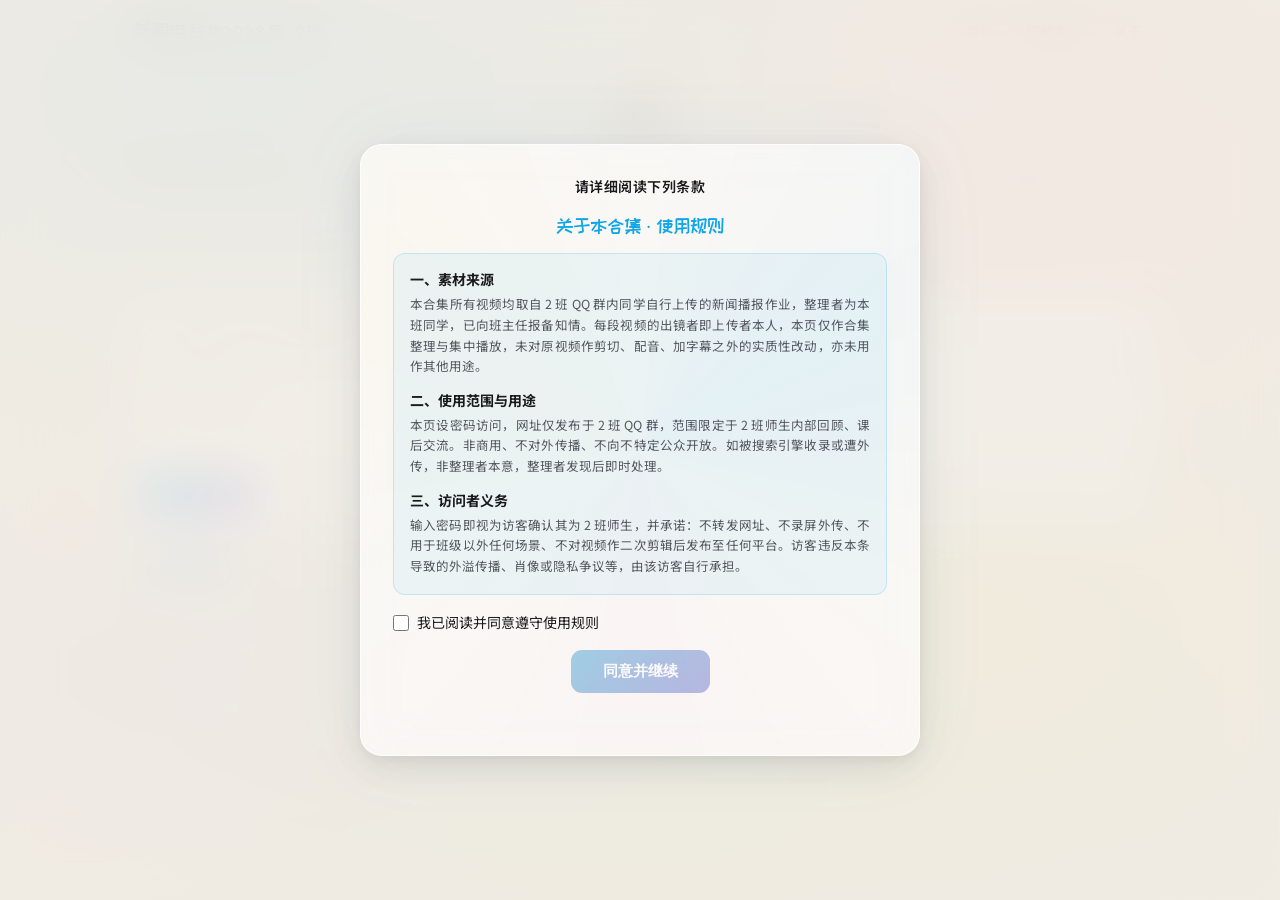
==== site/comments.html @ 71589b92 "v27: 第六条安全提示+评论可选昵称+记录校验状态+安全加固+修复手机端无法加载" ====
<!DOCTYPE html>
<html lang="zh-CN">
<head>
  <meta charset="UTF-8" />
  <meta name="viewport" content="width=device-width, initial-scale=1.0" />
  <title>评论区 · 初2028届2班新闻电台</title>
  <link rel="stylesheet" href="css/style.css" />
</head>
<body>
  <header class="topbar">
    <div class="wrap">
      <div class="logo">
        <span class="dot"></span>
        <div>新闻电台<small>初2028届 · 2班</small></div>
      </div>
      <nav class="nav">
        <a href="index.html">首页</a>
        <a href="videos.html">视频专区</a>
        <a href="index.html#about">关于</a>
      </nav>
    </div>
  </header>

  <main class="wrap">
    <section class="section">
      <h3 id="ctitle">评论区</h3>
      <div class="hint">就这期新闻和大家交流一下吧～</div>
      <div id="clist" class="gb-list" style="margin:16px 0 24px;"></div>

      <form id="cform" class="gb-form">
        <input id="cname" type="text" maxlength="20" placeholder="你的昵称（选填，留空则显示为「匿名」）" autocomplete="off" />
        <textarea id="ctext" rows="3" placeholder="写下你的评论…" required></textarea>
        <button type="submit">发表评论</button>
      </form>
      <p style="margin-bottom:30px;"><a href="videos.html" style="color:var(--brand);">← 返回视频专区</a></p>
    </section>
  </main>

  <footer class="footer">
    <div class="wrap">初2028届2班 · 新闻电台 ｜ 班级内部交流用途，请勿外传</div>
  </footer>

  <script src="js/store.js"></script>
  <script src="js/videos.js"></script>
  <script src="js/gate.js"></script>
  <script>
    (async function () {
      var params = new URLSearchParams(location.search);
      var vid = params.get("vid");
      var v = (window.VIDEOS || []).filter(function (x) { return x.id === vid; })[0];
      var titleEl = document.getElementById("ctitle");
      titleEl.textContent = v ? ("评论区 · " + v.title) : "评论区";
      document.title = titleEl.textContent + " · 初2028届2班新闻电台";

      async function render() {
        var list = await Store.getComments(vid);
        document.getElementById("clist").innerHTML = list.length
          ? list.map(function (c) {
              return '<div class="gb-item">' +
                '<div class="gb-meta"><b>' + Store.esc(c.name || "匿名") + '</b>' +
                '<span>' + Store.fmt(c.time) + '</span></div>' +
                '<div class="gb-text">' + Store.esc(c.text) + '</div>' +
              '</div>';
            }).join("")
          : '<p class="gb-empty">还没有评论，来做第一个发言的人吧～</p>';
      }
      render();

      var nameEl = document.getElementById("cname");
      if (nameEl && Store.getName()) nameEl.value = Store.getName();

      document.getElementById("cform").addEventListener("submit", async function (e) {
        e.preventDefault();
        var ta = document.getElementById("ctext");
        var t = ta.value.trim();
        if (!t) return;
        var nm = nameEl ? nameEl.value.trim() : "";
        if (nm) Store.setName(nm);
        await Store.addComment(vid, t, nm);
        ta.value = "";
        render();
      });
    })();
  </script>
</body>
</html>
---- site/css/style.css ----
/* ================================================================
   Class 2028-2 News Radio  —  Prism Glass (Light)
   Bright base + shattered crystal + iridescent refractions
   ================================================================ */

@import url('https://fonts.googleapis.com/css2?family=Noto+Sans+SC:wght@300;400;500;700;900&family=ZCOOL+KuaiLe&family=Ma+Shan+Zheng&display=swap');

:root {
  --bg: #f0ece3;
  --bg-subtle: #e8e2d6;
  --ink: #1a1a1c;
  --ink-soft: #555760;
  --brand: #0ea5e9;
  --brand-deep: #0369a1;
  --accent-gold: #d4a853;
  --accent-coral: #e8614e;
  --card-bg: rgba(255, 255, 255, 0.62);
  --card-border: rgba(255, 255, 255, 0.82);
  --glass-blur: 18px;
  --shadow-sm: 0 1px 3px rgba(0,0,0,.06), 0 1px 2px rgba(0,0,0,.04);
  --shadow-md: 0 4px 16px rgba(0,0,0,.07), 0 2px 6px rgba(0,0,0,.05);
  --shadow-lg: 0 12px 40px rgba(0,0,0,.09), 0 4px 12px rgba(0,0,0,.05);
  --radius: 14px;
  --radius-lg: 22px;

  /* Iridescence palette for glass refraction */
  --ir-1: rgba(120, 200, 255, .35);
  --ir-2: rgba(255, 180, 220, .30);
  --ir-3: rgba(180, 230, 180, .25);
  --ir-4: rgba(255, 230, 150, .30);
  --ir-5: rgba(200, 180, 255, .25);
}

*, *::before, *::after {
  margin: 0;
  padding: 0;
  box-sizing: border-box;
}

html { scroll-behavior: smooth; }

body {
  font-family: 'Noto Sans SC', -apple-system, BlinkMacSystemFont, sans-serif;
  background: var(--bg);
  color: var(--ink);
  line-height: 1.65;
  min-height: 100vh;
  overflow-x: hidden;
  position: relative;
}

/* ---- Animated prismatic background layer ---- */
body::before {
  content: '';
  position: fixed;
  inset: 0;
  z-index: 0;
  pointer-events: none;
  background:
    radial-gradient(ellipse 80% 60% at 20% 10%, var(--ir-1) 0%, transparent 70%),
    radial-gradient(ellipse 60% 50% at 80% 20%, var(--ir-2) 0%, transparent 65%),
    radial-gradient(ellipse 70% 55% at 50% 80%, var(--ir-3) 0%, transparent 68%),
    radial-gradient(ellipse 55% 45% at 75% 70%, var(--ir-4) 0%, transparent 60%),
    radial-gradient(ellipse 65% 50% at 15% 75%, var(--ir-5) 0%, transparent 64%);
  animation: prismShift 18s ease-in-out infinite alternate;
}

@keyframes prismShift {
  0% {
    filter: hue-rotate(0deg) saturate(1) brightness(1);
    transform: scale(1) translate(0, 0);
  }
  25% { filter: hue-rotate(30deg) saturate(1.1) brightness(1.02); transform: scale(1.01) translate(0.3%, -0.2%); }
  50% { filter: hue-rotate(-15deg) saturate(0.95) brightness(0.98); transform: scale(0.995) translate(-0.2%, 0.3%); }
  75% { filter: hue-rotate(45deg) saturate(1.08) brightness(1.01); transform: scale(1.008) translate(0.2%, 0.1%); }
  100% { filter: hue-rotate(0deg) saturate(1) brightness(1); transform: scale(1) translate(0, 0); }
}

/* ---- Subtle noise texture for realism ---- */
body::after {
  content: '';
  position: fixed;
  inset: 0;
  z-index: 1;
  pointer-events: none;
  opacity: .032;
  background-image: url("data:image/svg+xml,%3Csvg viewBox='0 0 256 256' xmlns='http://www.w3.org/2000/svg'%3E%3Cfilter id='n'%3E%3CfeTurbulence type='fractalNoise' baseFrequency='0.85' numOctaves='4' stitchTiles='stitch'/%3E%3C/filter%3E%3Crect width='100%25' height='100%25' filter='url(%23n)'/%3E%3C/svg%3E");
  background-repeat: repeat;
  background-size: 200px 200px;
}

/* ---- Shattered crack overlay ---- */
.cracks {
  position: fixed;
  inset: 0;
  z-index: 2;
  pointer-events: none;
  opacity: .065;
  background-image:
    url("data:image/svg+xml,%3Csvg xmlns='http://www.w3.org/2000/svg' width='800' height='800' viewBox='0 0 800 800'%3E%3Cg stroke='%231a1a1c' stroke-width='.6' fill='none' opacity='.9'%3E%3Cpath d='M400 0 L395 90 L420 140 L385 210 L430 280 L370 340 L440 410 L360 480 L450 550 L350 620 L440 700 L380 800'/%3E%3Cpath d='M0 380 L90 375 L150 410 L210 365 L290 420 L340 360 L420 440 L490 350 L560 430 L620 360 L700 450 L780 370 L800 390'/%3E%3Cpath d='M420 140 L480 110 L520 160'/%3E%3Cpath d='M385 210 L320 190 L290 250'/%3E%3Cpath d='M430 280 L500 260 L540 310'/%3E%3Cpath d='M370 340 L300 330 L260 380'/%3E%3Cpath d='M440 410 L510 400 L540 460'/%3E%3Cpath d='M360 480 L290 470 L260 530'/%3E%3Cpath d='M450 550 L530 540 L560 600'/%3E%3Cpath d='M150 410 L130 480 L170 520'/%3E%3Cpath d='M520 160 L560 120'/%3E%3Cpath d='M540 310 L600 290'/%3E%3Cpath d='M260 380 L200 360 L170 400'/%3E%3Cpath d='M540 460 L600 440 L630 500'/%3E%3Cpath d='M260 530 L200 510 L170 570'/%3E%3Cpath d='M560 600 L620 580 L650 640'/%3E%3C/g%3E%3C/svg%3E");
  background-repeat: no-repeat;
  background-position: center;
  background-size: cover;
  animation: crackShimmer 8s ease-in-out infinite alternate;
}

@keyframes crackShimmer {
  0% { opacity: .045; filter: brightness(1); }
  50% { opacity: .080; filter: brightness(1.15); }
  100% { opacity: .045; filter: brightness(1); }
}

main, nav.topbar, footer.footer, #gate > .box, section.player-card,
.guestbook-wrap, .gb-list, .comment-section, #dash-stats, table.data-table {
  position: relative;
  z-index: 5;
}

/* ---- Page layout base ---- */
main.wrap {
  max-width: 1080px;
  margin: 0 auto;
  padding-bottom: 20px;
}
.section {
  max-width: 1080px;
  margin: 0 auto;
  padding: 36px 24px;
}
.section h3 {
  font-size: 23px;
  font-weight: 800;
  margin-bottom: 16px;
  font-family: 'ZCOOL KuaiLe', cursive;
  text-align: center;
}
.about {
  max-width: 720px;
  margin: 0 auto;
  text-align: center;
}
.about p {
  font-size: 15px;
  color: var(--ink-soft);
  line-height: 1.9;
  margin-bottom: 12px;
}

/* ================================================================
   TOP BAR
   ================================================================ */
nav.topbar {
  position: sticky;
  top: 0;
  z-index: 100;
  backdrop-filter: blur(var(--glass-blur)) saturate(1.4);
  -webkit-backdrop-filter: blur(var(--glass-blur)) saturate(1.4);
  background: var(--card-bg);
  border-bottom: 1px solid rgba(255,255,255,.7);
  box-shadow: var(--shadow-sm);
}
.topbar .wrap {
  max-width: 1080px;
  margin: 0 auto;
  padding: 14px 24px;
  display: flex;
  align-items: center;
  justify-content: space-between;
  flex-wrap: wrap;
  gap: 10px;
}
.logo {
  font-family: 'ZCOOL KuaiLe', cursive;
  font-size: 20px;
  letter-spacing: .5px;
  white-space: nowrap;
  display: flex;
  align-items: center;
  gap: 8px;
}
.logo-icon {
  width: 32px; height: 32px;
  border-radius: 10px;
  background: linear-gradient(135deg, var(--brand), #8b5cf6, var(--accent-gold));
  display: flex;
  align-items: center;
  justify-content: center;
  color: #fff;
  font-size: 15px;
  font-weight: 900;
  flex-shrink: 0;
}
.nav a {
  text-decoration: none;
  color: var(--ink-soft);
  font-size: 14px;
  font-weight: 500;
  padding: 5px 14px;
  border-radius: 8px;
  transition: all .2s;
}
.nav a:hover {
  color: var(--brand-deep);
  background: rgba(14, 165, 233, .08);
}

/* ================================================================
   HERO — clean editorial style
   ================================================================ */
.hero {
  text-align: center;
  padding: 72px 24px 56px;
}
.hero-badge, .badge {
  display: inline-flex;
  align-items: center;
  gap: 7px;
  padding: 6px 16px;
  border-radius: 999px;
  font-size: 12px;
  font-weight: 600;
  letter-spacing: 1.5px;
  text-transform: uppercase;
  background: linear-gradient(135deg, rgba(14,165,233,.1), rgba(139,92,246,.1));
  color: var(--brand-deep);
  border: 1px solid rgba(14,165,233,.18);
  margin-bottom: 22px;
}
.hero h1 {
  font-family: 'ZCOOL KuaiLe', cursive;
  font-size: clamp(32px, 5.5vw, 52px);
  line-height: 1.2;
  margin-bottom: 14px;
  background: linear-gradient(135deg, var(--ink) 30%, var(--brand-deep) 60%, #8b5cf6 80%, var(--accent-coral) 100%);
  -webkit-background-clip: text;
  -webkit-text-fill-color: transparent;
  background-clip: text;
  background-size: 300% 300%;
  animation: titleShimmer 12s ease-in-out infinite;
}
@keyframes titleShimmer {
  0%, 100% { background-position: 0% 50%; }
  50% { background-position: 100% 50%; }
}
.hero p {
  font-size: 17px;
  color: var(--ink-soft);
  max-width: 540px;
  margin: 0 auto 8px;
  line-height: 1.7;
}

/* ================================================================
   CARDS — frosted glass with iridescent edge
   ================================================================ */
.card-grid {
  display: grid;
  grid-template-columns: repeat(auto-fill, minmax(320px, 1fr));
  gap: 22px;
  max-width: 1080px;
  margin: 0 auto;
  padding: 0 24px 48px;
}
.card, .player-card, section.player-card {
  background: var(--card-bg);
  backdrop-filter: blur(var(--glass-blur)) saturate(1.4);
  -webkit-backdrop-filter: blur(var(--glass-blur)) saturate(1.4);
  border-radius: var(--radius-lg);
  border: 1px solid var(--card-border);
  box-shadow: var(--shadow-md);
  overflow: hidden;
  transition: all .35s cubic-bezier(.22,1,.36,1);
  position: relative;
}
.card::before, .player-card::before {
  content: '';
  position: absolute;
  inset: 0;
  border-radius: inherit;
  pointer-events: none;
  background: linear-gradient(
    135deg,
    rgba(255,255,255,.4) 0%,
    transparent 40%,
    transparent 60%,
    rgba(14,165,233,.06) 100%
  );
  z-index: 1;
}
.card:hover, .player-card:hover {
  transform: translateY(-5px);
  box-shadow: var(--shadow-lg), 0 0 30px rgba(14,165,233,.08);
  border-color: rgba(14,165,233,.25);
}

/* ---- Bilibili-style vertical video grid ---- */
.vlist {
  display: grid;
  grid-template-columns: repeat(auto-fill, minmax(190px, 1fr));
  gap: 24px 18px;
  max-width: 1080px;
  margin: 0 auto;
}
@media (min-width: 1100px) { .vlist { grid-template-columns: repeat(5, 1fr); } }
@media (max-width: 900px)  { .vlist { grid-template-columns: repeat(4, 1fr); } }
@media (max-width: 560px)  { .vlist { grid-template-columns: repeat(2, 1fr); } }

.vcard {
  display: block;
  text-decoration: none;
  color: inherit;
  background: var(--card-bg);
  backdrop-filter: blur(var(--glass-blur)) saturate(1.4);
  -webkit-backdrop-filter: blur(var(--glass-blur)) saturate(1.4);
  border: 1px solid var(--card-border);
  border-radius: var(--radius);
  overflow: hidden;
  box-shadow: var(--shadow-sm);
  transition: all .3s cubic-bezier(.22,1,.36,1);
}
.vcard:hover {
  transform: translateY(-4px);
  box-shadow: var(--shadow-lg), 0 0 26px rgba(14,165,233,.1);
  border-color: rgba(14,165,233,.25);
}
.vcard .cover {
  position: relative;
  aspect-ratio: 16/9;
  background: linear-gradient(145deg, #dbeafe, #c7d2fe, #fae8ff);
  display: flex;
  align-items: center;
  justify-content: center;
  overflow: hidden;
}
.vcard .cover .no {
  font-family: 'ZCOOL KuaiLe', cursive;
  font-size: 32px;
  font-weight: 900;
  color: var(--brand-deep);
  opacity: .82;
}
.vcard .cover .play-ic {
  position: absolute;
  inset: 0;
  display: flex;
  align-items: center;
  justify-content: center;
  font-size: 26px;
  color: #fff;
  background: rgba(0,0,0,.22);
  opacity: 0;
  transition: opacity .25s;
}
.vcard:hover .cover .play-ic { opacity: 1; }
.vcard .vbody {
  padding: 12px 14px 14px;
}
.vcard .vtitle {
  font-size: 14px;
  font-weight: 600;
  line-height: 1.4;
  margin-bottom: 9px;
  display: -webkit-box;
  -webkit-line-clamp: 2;
  -webkit-box-orient: vertical;
  overflow: hidden;
  min-height: 39px;
  color: var(--ink);
}
.vcard .vmeta {
  display: flex;
  justify-content: space-between;
  align-items: center;
  font-size: 11px;
  color: var(--ink-soft);
}
.vcard .vcomments {
  color: var(--brand);
  font-weight: 600;
}

/* Video card layout */
.card {
  display: flex;
  gap: 0;
  text-decoration: none;
  color: inherit;
}
.card .thumb {
  width: 130px;
  min-height: 130px;
  flex-shrink: 0;
  background: linear-gradient(145deg, #dbeafe, #c7d2fe, #fae8ff);
  display: flex;
  align-items: center;
  justify-content: center;
  font-family: 'ZCOOL KuaiLe', cursive;
  font-size: 28px;
  font-weight: 900;
  color: var(--brand-deep);
  position: relative;
  overflow: hidden;
}
.card .thumb::after {
  content: '';
  position: absolute;
  inset: 0;
  background: linear-gradient(135deg, var(--ir-1), var(--ir-2));
  opacity: 0;
  transition: opacity .4s;
}
.card:hover .thumb::after { opacity: .25; }
.card .body {
  padding: 18px 20px;
  flex: 1;
  display: flex;
  flex-direction: column;
  position: relative;
  z-index: 2;
}
.card .date {
  font-size: 11px;
  font-weight: 600;
  color: var(--brand);
  text-transform: uppercase;
  letter-spacing: 1.2px;
  margin-bottom: 6px;
}
.card h4 {
  font-size: 16px;
  font-weight: 700;
  line-height: 1.35;
  margin-bottom: 6px;
  color: var(--ink);
}
.card p {
  font-size: 13px;
  color: var(--ink-soft);
  line-height: 1.55;
  flex: 1;
}

/* Player card (index + play page) */
section.player-card {
  max-width: 720px;
  margin: 0 auto 28px;
  padding: 0;
}
section.player-card video {
  width: 100%;
  aspect-ratio: 16/9;
  object-fit: contain;
  display: block;
  background: #000;
}
section.player-card video:fullscreen {
  object-fit: contain;
  background: #000;
}

/* ---- Homepage latest — small thumbnail, click to fullscreen ---- */
.latest-wrap {
  max-width: 300px;
  margin: 0 auto 24px;
  position: relative;
  z-index: 5;
}
.ls-video {
  position: relative;
  width: 100%;
  aspect-ratio: 16 / 9;
  border-radius: var(--radius);
  overflow: hidden;
  background: #000;
  cursor: pointer;
  box-shadow: var(--shadow-sm);
  border: 1px solid var(--card-border);
}
.ls-video video {
  width: 100%;
  height: 100%;
  object-fit: contain;
  display: block;
}
.ls-play {
  position: absolute;
  top: 50%;
  left: 50%;
  transform: translate(-50%, -50%);
  width: 54px;
  height: 54px;
  border-radius: 50%;
  border: none;
  background: rgba(14,165,233,.88);
  color: #fff;
  font-size: 20px;
  line-height: 1;
  cursor: pointer;
  box-shadow: 0 6px 18px rgba(0,0,0,.3);
  transition: transform .2s, background .2s;
}
.ls-play:hover { transform: translate(-50%, -50%) scale(1.08); background: var(--brand-deep); }
.ls-watch {
  position: absolute;
  left: 0; right: 0; bottom: 0;
  padding: 8px 10px;
  background: linear-gradient(transparent, rgba(0,0,0,.55));
  color: #fff;
  font-size: 12px;
  text-align: center;
  pointer-events: none;
}
.latest-wrap .player-meta {
  text-align: center;
  padding: 16px 12px 0;
}
.player-meta {
  padding: 24px 26px;
  position: relative;
  z-index: 2;
}
.player-meta h2 {
  font-size: 21px;
  font-weight: 800;
  margin-bottom: 6px;
  line-height: 1.3;
}
.player-meta .sub {
  font-size: 13px;
  color: var(--ink-soft);
  margin-bottom: 12px;
}

/* Tags — refined pill style */
.tags {
  display: flex;
  flex-wrap: wrap;
  gap: 7px;
  margin-top: 8px;
}
.tag {
  display: inline-block;
  padding: 4px 13px;
  border-radius: 999px;
  font-size: 12px;
  font-weight: 600;
  background: linear-gradient(135deg, rgba(14,165,233,.09), rgba(139,92,246,.08));
  color: var(--brand-deep);
  border: 1px solid rgba(14,165,233,.14);
}
.tag.host-tag {
  background: linear-gradient(135deg, rgba(212,168,83,.12), rgba(232,97,78,.08));
  color: #a16207;
  border-color: rgba(212,168,83,.18);
}

/* Comment button area */
.cmt-bar {
  text-align: center;
  padding: 10px 0 20px;
  max-width: 720px;
  margin: 0 auto;
}
.cmt-btn {
  display: inline-flex;
  align-items: center;
  gap: 6px;
  padding: 10px 24px;
  border-radius: 12px;
  text-decoration: none;
  font-size: 14px;
  font-weight: 600;
  color: #fff;
  background: linear-gradient(135deg, var(--brand), #8b5cf6);
  box-shadow: 0 4px 14px rgba(14,165,233,.25);
  transition: all .25s;
}
.cmt-btn:hover {
  transform: translateY(-2px);
  box-shadow: 0 6px 20px rgba(14,165,233,.35);
}
.cmt-count {
  font-size: 12px;
  color: var(--ink-soft);
  margin-left: 8px;
}

/* 详细介绍：默认收起的可折叠块 */
.intro {
  margin-top: 14px;
  border: 1px solid rgba(255,255,255,.6);
  border-radius: 12px;
  background: rgba(255,255,255,.4);
  overflow: hidden;
}
.intro > summary {
  cursor: pointer;
  list-style: none;
  padding: 10px 16px;
  font-size: 14px;
  font-weight: 600;
  color: var(--brand);
  display: flex;
  align-items: center;
  gap: 6px;
  user-select: none;
}
.intro > summary::-webkit-details-marker { display: none; }
.intro > summary::before {
  content: "▸";
  font-size: 11px;
  transition: transform .2s;
}
.intro[open] > summary::before { transform: rotate(90deg); }
.intro-body {
  padding: 0 16px 14px;
  color: var(--ink-soft);
  font-size: 14px;
  line-height: 1.7;
}
.intro-full {
  margin-top: 14px;
  padding: 14px 16px;
  color: var(--ink-soft);
  font-size: 14px;
  line-height: 1.7;
  border: 1px solid rgba(255,255,255,.6);
  border-radius: 12px;
  background: rgba(255,255,255,.4);
}

/* 播放页：视频与评论区间距收紧 */
section.player-card { margin: 0 auto 14px; }
.cmt-bar { padding: 6px 0 12px; }


/* ================================================================
   PASSWORD GATE — crystal lock
   ================================================================ */
#gate {
  position: fixed;
  inset: 0;
  z-index: 9999;
  display: flex;
  align-items: flex-start;      /* 配合 .box{margin:auto} 居中，内容超高时可正常滚动、不裁切 */
  justify-content: center;
  overflow-y: auto;             /* 关键：弹窗内容比屏幕高时可滚动（修复手机端无法操作） */
  -webkit-overflow-scrolling: touch;
  padding: 24px 14px;
  backdrop-filter: blur(24px) saturate(1.6);
  -webkit-backdrop-filter: blur(24px) saturate(1.6);
  background: rgba(240, 236, 227, 0.85);
}
#gate .box { margin: auto; }    /* 内容不足一屏时垂直居中，超高时从顶部开始并可滚 */
#gate .box {
  background: var(--card-bg);
  backdrop-filter: blur(var(--glass-blur));
  -webkit-backdrop-filter: blur(var(--glass-blur));
  border: 1px solid var(--card-border);
  border-radius: var(--radius-lg);
  padding: 48px 42px;
  text-align: center;
  box-shadow: var(--shadow-lg), 0 0 80px rgba(14,165,233,.06);
  max-width: 400px;
  width: 92%;
  position: relative;
  overflow: hidden;
}
#gate .box.box-rules {
  max-width: 560px;
  text-align: left;
  padding: 30px 32px 34px;
}
#gate .box::before {
  content: '';
  position: absolute;
  inset: 0;
  background: conic-gradient(
    from 0deg at 50% 50%,
    transparent 0deg,
    var(--ir-1) 60deg,
    transparent 120deg,
    var(--ir-2) 180deg,
    transparent 240deg,
    var(--ir-4) 300deg,
    transparent 360deg
  );
  opacity: .15;
  animation: gateSpin 10s linear infinite;
  border-radius: inherit;
}
@keyframes gateSpin {
  to { transform: rotate(360deg); }
}
#gate .lock {
  font-size: 40px;
  margin-bottom: 12px;
  position: relative;
  z-index: 2;
}
#gate h2 {
  font-family: 'ZCOOL KuaiLe', cursive;
  font-size: 24px;
  margin-bottom: 8px;
  position: relative;
  z-index: 2;
}
#gate p {
  color: var(--ink-soft);
  font-size: 14px;
  margin-bottom: 22px;
  position: relative;
  z-index: 2;
}
#gate input[type="password"],
#gate input[type="text"] {
  width: 100%;
  padding: 13px 18px;
  border: 2px solid rgba(14,165,233,.15);
  border-radius: 11px;
  font-size: 16px;
  outline: none;
  background: rgba(255,255,255,.7);
  margin-bottom: 14px;
  transition: border-color .2s;
  position: relative;
  z-index: 2;
}
#gate input:focus {
  border-color: var(--brand);
  box-shadow: 0 0 0 4px rgba(14,165,233,.1);
}
#gate button {
  padding: 12px 32px;
  border: none;
  border-radius: 11px;
  font-size: 15px;
  font-weight: 700;
  cursor: pointer;
  color: #fff;
  background: linear-gradient(135deg, var(--brand), #6366f1);
  box-shadow: 0 4px 14px rgba(14,165,233,.28);
  transition: all .25s;
  position: relative;
  z-index: 2;
}
#gate button:hover {
  transform: translateY(-2px);
  box-shadow: 0 6px 22px rgba(14,165,233,.4);
}
#gate button:disabled {
  opacity: .45;
  cursor: not-allowed;
  box-shadow: none;
  transform: none;
  filter: grayscale(.3);
}
/* 使用规则面板 */
#gate .rules-title {
  font-family: 'ZCOOL KuaiLe', cursive;
  font-size: 19px;
  color: var(--brand);
  text-align: center;
  margin-bottom: 12px;
  position: relative;
  z-index: 2;
}
#gate .rules {
  max-height: 38vh;
  overflow-y: auto;
  background: rgba(14,165,233,.06);
  border: 1px solid rgba(14,165,233,.18);
  border-radius: 12px;
  padding: 14px 16px;
  margin-bottom: 16px;
  position: relative;
  z-index: 2;
}
#gate .rules-note {
  text-align: center;
  font-size: 14px;
  font-weight: 600;
  color: var(--ink);
  letter-spacing: .5px;
  margin-bottom: 12px;
  position: relative;
  z-index: 2;
}
#gate .rule { margin-bottom: 12px; }
#gate .rule:last-child { margin-bottom: 0; }
#gate .rule b {
  display: block;
  font-size: 14px;
  color: var(--ink);
  margin-bottom: 3px;
}
#gate .rule p {
  margin: 0;
  font-size: 12.5px;
  line-height: 1.65;
  color: var(--ink-soft);
  text-align: justify;
}
#gate .agree {
  display: flex;
  align-items: center;
  gap: 8px;
  font-size: 14px;
  color: var(--ink);
  margin: 4px 0 16px;
  cursor: pointer;
  position: relative;
  z-index: 2;
}
#gate .agree input { width: 16px; height: 16px; accent-color: var(--brand); }
#gate .box-rules h2,
#gate .box-rules > p { text-align: center; }
#gate .box-rules button { display: block; margin: 0 auto; }
#gate .box-rules button:disabled { opacity: .45; cursor: not-allowed; box-shadow: none; }
.err {
  color: #dc2626;
  font-size: 13px;
  margin-top: 10px;
  min-height: 18px;
  position: relative;
  z-index: 2;
}

/* ================================================================
   FOOTER
   ================================================================ */
footer.footer {
  text-align: center;
  padding: 28px 24px;
  font-size: 13px;
  color: var(--ink-soft);
  position: relative;
  z-index: 5;
}
footer.footer .wrap {
  max-width: 1080px;
  margin: 0 auto;
}

/* ---- Feedback CTA (直通数据看板) ---- */
.feedback-bar {
  text-align: center;
  padding: 30px 24px 6px;
  position: relative;
  z-index: 5;
}
.feedback-bar a {
  display: inline-flex;
  align-items: center;
  gap: 9px;
  padding: 14px 36px;
  border-radius: 14px;
  text-decoration: none;
  font-size: 15px;
  font-weight: 700;
  color: #fff;
  background: linear-gradient(135deg, var(--accent-coral), var(--accent-gold));
  box-shadow: 0 6px 20px rgba(232,97,78,.28);
  transition: all .25s;
}
.feedback-bar a:hover {
  transform: translateY(-2px);
  box-shadow: 0 8px 28px rgba(232,97,78,.42);
}

/* ================================================================
   GUESTBOOK
   ================================================================ */
.guestbook-wrap {
  max-width: 720px;
  margin: 0 auto 40px;
  padding: 0 24px;
  position: relative;
  z-index: 5;
}
.gb-head {
  margin-bottom: 18px;
}
.gb-head h3 {
  font-size: 19px;
  font-weight: 800;
  margin-bottom: 4px;
}
.gb-head .hint, .section .hint {
  font-size: 13px;
  color: var(--ink-soft);
}
.gb-form {
  margin-bottom: 18px;
}
.gb-form input[type="text"] {
  width: 100%;
  padding: 11px 16px;
  border: 2px solid rgba(14,165,233,.14);
  border-radius: 12px;
  font-size: 14px;
  font-family: inherit;
  outline: none;
  background: rgba(255,255,255,.65);
  transition: border-color .2s;
  margin-bottom: 10px;
  box-sizing: border-box;
}
.gb-form input[type="text"]:focus {
  border-color: var(--brand);
  box-shadow: 0 0 0 4px rgba(14,165,233,.08);
}
.gb-form textarea {
  width: 100%;
  padding: 13px 16px;
  border: 2px solid rgba(14,165,233,.14);
  border-radius: 12px;
  resize: vertical;
  min-height: 76px;
  font-size: 14px;
  font-family: inherit;
  outline: none;
  background: rgba(255,255,255,.65);
  transition: border-color .2s;
  margin-bottom: 10px;
}
.gb-form textarea:focus {
  border-color: var(--brand);
  box-shadow: 0 0 0 4px rgba(14,165,233,.08);
}
.gb-form button {
  padding: 9px 24px;
  border: none;
  border-radius: 10px;
  font-size: 14px;
  font-weight: 700;
  cursor: pointer;
  color: #fff;
  background: linear-gradient(135deg, var(--brand-deep), #6366f1);
  transition: all .2s;
}
.gb-form button:hover {
  transform: translateY(-1px);
  box-shadow: 0 4px 14px rgba(14,165,233,.3);
}
.gb-list { margin-top: 16px; }
.gb-item {
  padding: 14px 18px;
  border-radius: 12px;
  background: rgba(255,255,255,.45);
  border: 1px solid rgba(255,255,255,.6);
  margin-bottom: 10px;
}
.gb-meta {
  display: flex;
  align-items: baseline;
  gap: 10px;
  margin-bottom: 5px;
}
.gb-meta b { font-size: 14px; }
.gb-meta span {
  font-size: 11px;
  color: var(--ink-soft);
}
.gb-text {
  font-size: 14px;
  line-height: 1.6;
}
.gb-empty {
  text-align: center;
  padding: 28px;
  color: var(--ink-soft);
  font-size: 14px;
}

/* ================================================================
   COMMENTS PAGE
   ================================================================ */
.comment-section {
  max-width: 720px;
  margin: 0 auto 40px;
  padding: 0 24px;
  position: relative;
  z-index: 5;
}
#ctitle {
  font-size: 22px;
  font-weight: 800;
  margin-bottom: 20px;
  font-family: 'ZCOOL KuaiLe', cursive;
}
#clist {
  display: flex;
  flex-direction: column;
  gap: 10px;
}
#cform {
  margin-top: 18px;
  padding: 20px;
  border-radius: var(--radius);
  background: var(--card-bg);
  backdrop-filter: blur(10px);
  -webkit-backdrop-filter: blur(10px);
  border: 1px solid var(--card-border);
}
#cform textarea {
  width: 100%;
  padding: 13px 16px;
  border: 2px solid rgba(14,165,233,.14);
  border-radius: 12px;
  resize: vertical;
  min-height: 80px;
  font-size: 14px;
  font-family: inherit;
  outline: none;
  background: rgba(255,255,255,.7);
  margin-bottom: 10px;
  transition: border-color .2s;
}
#cform textarea:focus {
  border-color: var(--brand);
  box-shadow: 0 0 0 4px rgba(14,165,233,.08);
}
#cform button {
  padding: 9px 26px;
  border: none;
   border-radius: 10px;
  font-size: 14px;
  font-weight: 700;
  cursor: pointer;
  color: #fff;
  background: linear-gradient(135deg, var(--brand), #8b5cf6);
  transition: all .2s;
}
#cform button:hover {
  transform: translateY(-1px);
  box-shadow: 0 4px 14px rgba(14,165,233,.3);
}

/* ================================================================
   DASHBOARD
   ================================================================ */
.dash-header {
  text-align: center;
  padding: 52px 24px 36px;
}
.dash-header h1 {
  font-family: 'ZCOOL KuaiLe', cursive;
  font-size: 32px;
  margin-bottom: 6px;
  background: linear-gradient(135deg, var(--ink), var(--brand-deep), #8b5cf6);
  -webkit-background-clip: text;
  -webkit-text-fill-color: transparent;
  background-clip: text;
}
.dash-header p {
  color: var(--ink-soft);
  font-size: 14px;
}
#dash-stats, .stat-grid {
  display: grid;
  grid-template-columns: repeat(auto-fit, minmax(160px, 1fr));
  gap: 16px;
  max-width: 720px;
  margin: 0 auto 32px;
  padding: 0 24px;
  position: relative;
  z-index: 5;
}
.stat {
  background: var(--card-bg);
  backdrop-filter: blur(var(--glass-blur));
  -webkit-backdrop-filter: blur(var(--glass-blur));
  border: 1px solid var(--card-border);
  border-radius: var(--radius);
  padding: 22px 18px;
  text-align: center;
  box-shadow: var(--shadow-sm);
}
.stat .num {
  font-size: 34px;
  font-weight: 900;
  color: var(--brand-deep);
  line-height: 1;
  margin-bottom: 6px;
}
.stat .lbl {
  font-size: 12px;
  color: var(--ink-soft);
  font-weight: 500;
}
table.data-table {
  width: 100%;
  max-width: 800px;
  margin: 0 auto 40px;
  border-collapse: collapse;
  background: var(--card-bg);
  backdrop-filter: blur(var(--glass-blur));
  -webkit-backdrop-filter: blur(var(--glass-blur));
  border-radius: var(--radius);
  border: 1px solid var(--card-border);
  overflow: hidden;
  box-shadow: var(--shadow-sm);
  position: relative;
  z-index: 5;
}
table.data-table th {
  background: rgba(14,165,233,.07);
  padding: 12px 16px;
  font-size: 12px;
  font-weight: 700;
  text-transform: uppercase;
  letter-spacing: .8px;
  color: var(--ink-soft);
  text-align: left;
  border-bottom: 1px solid rgba(14,165,233,.1);
}
table.data-table td {
  padding: 12px 16px;
  font-size: 14px;
  border-bottom: 1px solid rgba(0,0,0,.04);
}
.link-btn {
  padding: 5px 14px;
  border: 1px solid var(--brand);
  border-radius: 8px;
  background: transparent;
  color: var(--brand-deep);
  font-size: 12px;
  font-weight: 600;
  cursor: pointer;
  transition: all .2s;
}
.link-btn:hover {
  background: var(--brand);
  color: #fff;
}
.src-banner {
  max-width: 800px;
  margin: 0 auto 18px;
  padding: 10px 16px;
  border-radius: 10px;
  font-size: 13px;
  font-weight: 600;
  text-align: center;
  position: relative;
  z-index: 5;
}
.src-banner.ok { background: rgba(34,197,94,.1); color: #15803d; border: 1px solid rgba(34,197,94,.25); }
.src-banner.warn { background: rgba(234,179,8,.12); color: #a16207; border: 1px solid rgba(234,179,8,.3); }

#detail {
  display: none;
  max-width: 800px;
  margin: 0 auto 40px;
  padding: 20px;
  background: var(--card-bg);
  backdrop-filter: blur(12px);
  -webkit-backdrop-filter: blur(12px);
  border: 1px solid var(--card-border);
  border-radius: var(--radius-lg);
  position: relative;
  z-index: 5;
}
#detailTitle {
  font-size: 18px;
  font-weight: 800;
  margin-bottom: 14px;
}
#closeDetail {
  margin-top: 14px;
  padding: 7px 20px;
  border: 1px solid rgba(0,0,0,.12);
  border-radius: 8px;
  background: transparent;
  cursor: pointer;
  font-size: 13px;
  font-weight: 600;
  transition: all .2s;
}
#closeDetail:hover {
  background: rgba(0,0,0,.04);
}

/* ================================================================
   RESPONSIVE
   ================================================================ */
@media (max-width: 640px) {
  .topbar .wrap { padding: 10px 16px; flex-wrap: wrap; }
  .logo { font-size: 16px; }
  .nav a { font-size: 13px; padding: 4px 10px; }
  .hero { padding: 44px 18px 36px; }
  .hero h1 { font-size: 26px; }
  .card { flex-direction: column; }
  .card .thumb { min-height: 120px; width: 100%; }
  .card-grid { grid-template-columns: 1fr; padding: 0 16px 32px; }
  .player-meta { padding: 18px; }
  #dash-stats { grid-template-columns: 1fr 1fr; padding: 0 16px; }
  table.data-table { font-size: 13px; display: block; overflow-x: auto; }

  /* ---- 手机端访问门：减负 + 可滚动，修复"完全无法加载/无法操作" ---- */
  #gate { padding: 14px 10px; align-items: flex-start;
    backdrop-filter: blur(8px) saturate(1.3);
    -webkit-backdrop-filter: blur(8px) saturate(1.3); }
  #gate .box { padding: 26px 20px; width: 100%; }
  #gate .box.box-rules { max-width: 100%; padding: 22px 18px 26px; }
  #gate .box::before { display: none; }   /* 关闭旋转光环动画，降低低端机 GPU 负担 */
  #gate .rules { max-height: 34vh; }
  #gate h2 { font-size: 21px; }
}
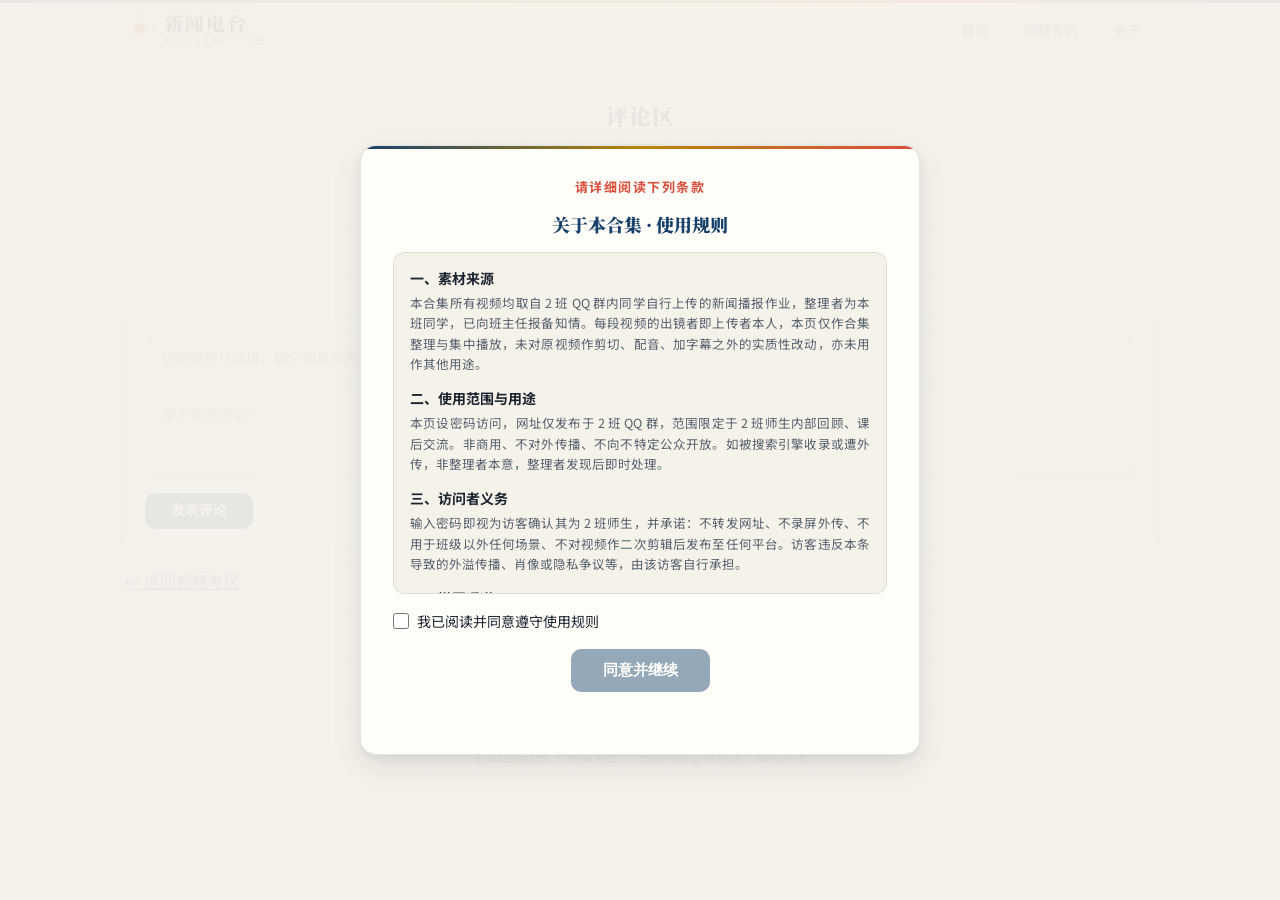
==== commit d5551785: "v64: 全面优化（test分支）— 隐私清理+安全加固+前端体验+内容质量" ====
--- a/site/comments.html
+++ b/site/comments.html
@@ -3,7 +3,13 @@
 <head>
   <meta charset="UTF-8" />
   <meta name="viewport" content="width=device-width, initial-scale=1.0" />
+  <meta name="robots" content="noindex, nofollow" />
   <title>评论区 · 初2028届2班新闻电台</title>
+  <meta name="theme-color" content="#16406b" />
+  <link rel="icon" type="image/svg+xml" href="favicon.svg" />
+  <link rel="preconnect" href="https://fonts.googleapis.com" />
+  <link rel="preconnect" href="https://fonts.gstatic.com" crossorigin />
+  <link rel="stylesheet" href="https://fonts.googleapis.com/css2?family=Noto+Sans+SC:wght@400;500;700&family=Noto+Serif+SC:wght@600;700;900&display=swap" />
   <link rel="stylesheet" href="css/style.css" />
 </head>
 <body>
@@ -67,7 +73,6 @@
       render();
 
       var nameEl = document.getElementById("cname");
-      if (nameEl && Store.getName()) nameEl.value = Store.getName();
 
       document.getElementById("cform").addEventListener("submit", async function (e) {
         e.preventDefault();
@@ -75,7 +80,6 @@
         var t = ta.value.trim();
         if (!t) return;
         var nm = nameEl ? nameEl.value.trim() : "";
-        if (nm) Store.setName(nm);
         await Store.addComment(vid, t, nm);
         ta.value = "";
         render();
--- a/site/css/style.css
+++ b/site/css/style.css
@@ -1,34 +1,36 @@
 /* ================================================================
-   Class 2028-2 News Radio  —  Prism Glass (Light)
-   Bright base + shattered crystal + iridescent refractions
+   Class 2028-2 News Radio  —  Newsroom
+   班级编辑部 · 新闻报刊气质：暖纸底 + 墨蓝主色 + 电台金 + 信号红
+   - 无全页动画 / 无彩虹渐变 / 无玻璃滥用（移动端性能友好）
+   - 标题思源宋体（报刊感），正文思源黑体
+   - 图标全部用内联 SVG，不用 emoji
+   - 字体在 HTML <head> 用 <link> 加载（配 preconnect，见各页面）
    ================================================================ */
 
-@import url('https://fonts.googleapis.com/css2?family=Noto+Sans+SC:wght@300;400;500;700;900&family=ZCOOL+KuaiLe&family=Ma+Shan+Zheng&display=swap');
-
 :root {
-  --bg: #f0ece3;
-  --bg-subtle: #e8e2d6;
-  --ink: #1a1a1c;
-  --ink-soft: #555760;
-  --brand: #0ea5e9;
-  --brand-deep: #0369a1;
-  --accent-gold: #d4a853;
-  --accent-coral: #e8614e;
-  --card-bg: rgba(255, 255, 255, 0.62);
-  --card-border: rgba(255, 255, 255, 0.82);
-  --glass-blur: 18px;
-  --shadow-sm: 0 1px 3px rgba(0,0,0,.06), 0 1px 2px rgba(0,0,0,.04);
-  --shadow-md: 0 4px 16px rgba(0,0,0,.07), 0 2px 6px rgba(0,0,0,.05);
-  --shadow-lg: 0 12px 40px rgba(0,0,0,.09), 0 4px 12px rgba(0,0,0,.05);
-  --radius: 14px;
-  --radius-lg: 22px;
-
-  /* Iridescence palette for glass refraction */
-  --ir-1: rgba(120, 200, 255, .35);
-  --ir-2: rgba(255, 180, 220, .30);
-  --ir-3: rgba(180, 230, 180, .25);
-  --ir-4: rgba(255, 230, 150, .30);
-  --ir-5: rgba(200, 180, 255, .25);
+  /* 纸感编辑部色板 */
+  --paper: #f5f2ea;
+  --paper-deep: #ece7db;
+  --card-bg: #fffdf8;
+  --ink: #1c2431;
+  --ink-soft: #56606e;
+  --ink-faint: #8b93a1;
+  --brand: #16406b;
+  --brand-deep: #0e2b4a;
+  --gold: #b8860b;
+  --gold-soft: #c9a24b;
+  --signal: #d94f3d;
+  --line: rgba(22, 64, 107, .12);
+  --line-soft: rgba(22, 64, 107, .07);
+
+  --font-display: 'Noto Serif SC', 'Songti SC', 'SimSun', serif;
+  --font-body: 'Noto Sans SC', -apple-system, BlinkMacSystemFont, 'Segoe UI', sans-serif;
+
+  --shadow-sm: 0 1px 2px rgba(20, 30, 45, .05);
+  --shadow-md: 0 3px 10px rgba(20, 30, 45, .07), 0 1px 3px rgba(20, 30, 45, .05);
+  --shadow-lg: 0 12px 30px rgba(20, 30, 45, .10), 0 3px 8px rgba(20, 30, 45, .06);
+  --radius: 12px;
+  --radius-lg: 16px;
 }
 
 *, *::before, *::after {
@@ -40,8 +42,8 @@
 html { scroll-behavior: smooth; }
 
 body {
-  font-family: 'Noto Sans SC', -apple-system, BlinkMacSystemFont, sans-serif;
-  background: var(--bg);
+  font-family: var(--font-body);
+  background: var(--paper);
   color: var(--ink);
   line-height: 1.65;
   min-height: 100vh;
@@ -49,65 +51,27 @@
   position: relative;
 }
 
-/* ---- Animated prismatic background layer ---- */
+/* ---- 静态暖纸纹理：极淡频率刻度（无动画，不耗 GPU） ---- */
 body::before {
   content: '';
   position: fixed;
   inset: 0;
   z-index: 0;
   pointer-events: none;
-  background:
-    radial-gradient(ellipse 80% 60% at 20% 10%, var(--ir-1) 0%, transparent 70%),
-    radial-gradient(ellipse 60% 50% at 80% 20%, var(--ir-2) 0%, transparent 65%),
-    radial-gradient(ellipse 70% 55% at 50% 80%, var(--ir-3) 0%, transparent 68%),
-    radial-gradient(ellipse 55% 45% at 75% 70%, var(--ir-4) 0%, transparent 60%),
-    radial-gradient(ellipse 65% 50% at 15% 75%, var(--ir-5) 0%, transparent 64%);
-  animation: prismShift 18s ease-in-out infinite alternate;
-}
-
-@keyframes prismShift {
-  0% {
-    filter: hue-rotate(0deg) saturate(1) brightness(1);
-    transform: scale(1) translate(0, 0);
-  }
-  25% { filter: hue-rotate(30deg) saturate(1.1) brightness(1.02); transform: scale(1.01) translate(0.3%, -0.2%); }
-  50% { filter: hue-rotate(-15deg) saturate(0.95) brightness(0.98); transform: scale(0.995) translate(-0.2%, 0.3%); }
-  75% { filter: hue-rotate(45deg) saturate(1.08) brightness(1.01); transform: scale(1.008) translate(0.2%, 0.1%); }
-  100% { filter: hue-rotate(0deg) saturate(1) brightness(1); transform: scale(1) translate(0, 0); }
-}
-
-/* ---- Subtle noise texture for realism ---- */
+  opacity: .028;
+  background-image:
+    repeating-linear-gradient(90deg, transparent 0 47px, #1c2431 47px 48px),
+    repeating-linear-gradient(0deg, transparent 0 47px, #1c2431 47px 48px);
+}
 body::after {
   content: '';
   position: fixed;
-  inset: 0;
-  z-index: 1;
+  top: 0; left: 0; right: 0;
+  height: 3px;
+  z-index: 99;
+  background: linear-gradient(90deg, var(--brand) 0%, var(--gold) 45%, var(--signal) 75%, var(--brand) 100%);
+  opacity: .85;
   pointer-events: none;
-  opacity: .032;
-  background-image: url("data:image/svg+xml,%3Csvg viewBox='0 0 256 256' xmlns='http://www.w3.org/2000/svg'%3E%3Cfilter id='n'%3E%3CfeTurbulence type='fractalNoise' baseFrequency='0.85' numOctaves='4' stitchTiles='stitch'/%3E%3C/filter%3E%3Crect width='100%25' height='100%25' filter='url(%23n)'/%3E%3C/svg%3E");
-  background-repeat: repeat;
-  background-size: 200px 200px;
-}
-
-/* ---- Shattered crack overlay ---- */
-.cracks {
-  position: fixed;
-  inset: 0;
-  z-index: 2;
-  pointer-events: none;
-  opacity: .065;
-  background-image:
-    url("data:image/svg+xml,%3Csvg xmlns='http://www.w3.org/2000/svg' width='800' height='800' viewBox='0 0 800 800'%3E%3Cg stroke='%231a1a1c' stroke-width='.6' fill='none' opacity='.9'%3E%3Cpath d='M400 0 L395 90 L420 140 L385 210 L430 280 L370 340 L440 410 L360 480 L450 550 L350 620 L440 700 L380 800'/%3E%3Cpath d='M0 380 L90 375 L150 410 L210 365 L290 420 L340 360 L420 440 L490 350 L560 430 L620 360 L700 450 L780 370 L800 390'/%3E%3Cpath d='M420 140 L480 110 L520 160'/%3E%3Cpath d='M385 210 L320 190 L290 250'/%3E%3Cpath d='M430 280 L500 260 L540 310'/%3E%3Cpath d='M370 340 L300 330 L260 380'/%3E%3Cpath d='M440 410 L510 400 L540 460'/%3E%3Cpath d='M360 480 L290 470 L260 530'/%3E%3Cpath d='M450 550 L530 540 L560 600'/%3E%3Cpath d='M150 410 L130 480 L170 520'/%3E%3Cpath d='M520 160 L560 120'/%3E%3Cpath d='M540 310 L600 290'/%3E%3Cpath d='M260 380 L200 360 L170 400'/%3E%3Cpath d='M540 460 L600 440 L630 500'/%3E%3Cpath d='M260 530 L200 510 L170 570'/%3E%3Cpath d='M560 600 L620 580 L650 640'/%3E%3C/g%3E%3C/svg%3E");
-  background-repeat: no-repeat;
-  background-position: center;
-  background-size: cover;
-  animation: crackShimmer 8s ease-in-out infinite alternate;
-}
-
-@keyframes crackShimmer {
-  0% { opacity: .045; filter: brightness(1); }
-  50% { opacity: .080; filter: brightness(1.15); }
-  100% { opacity: .045; filter: brightness(1); }
 }
 
 main, nav.topbar, footer.footer, #gate > .box, section.player-card,
@@ -125,14 +89,31 @@
 .section {
   max-width: 1080px;
   margin: 0 auto;
-  padding: 36px 24px;
+  padding: 40px 24px;
 }
 .section h3 {
-  font-size: 23px;
-  font-weight: 800;
-  margin-bottom: 16px;
-  font-family: 'ZCOOL KuaiLe', cursive;
-  text-align: center;
+  font-family: var(--font-display);
+  font-size: 24px;
+  font-weight: 900;
+  letter-spacing: 1px;
+  margin-bottom: 8px;
+  text-align: center;
+  color: var(--ink);
+}
+.section h3::after {
+  content: '';
+  display: block;
+  width: 42px;
+  height: 3px;
+  margin: 10px auto 0;
+  background: var(--gold-soft);
+  border-radius: 2px;
+}
+.section .hint {
+  text-align: center;
+  font-size: 13px;
+  color: var(--ink-soft);
+  margin-bottom: 22px;
 }
 .about {
   max-width: 720px;
@@ -147,22 +128,21 @@
 }
 
 /* ================================================================
-   TOP BAR
+   TOP BAR — 编辑部通栏
    ================================================================ */
 nav.topbar {
   position: sticky;
   top: 0;
   z-index: 100;
-  backdrop-filter: blur(var(--glass-blur)) saturate(1.4);
-  -webkit-backdrop-filter: blur(var(--glass-blur)) saturate(1.4);
-  background: var(--card-bg);
-  border-bottom: 1px solid rgba(255,255,255,.7);
-  box-shadow: var(--shadow-sm);
+  background: rgba(246, 243, 234, .92);
+  backdrop-filter: blur(10px);
+  -webkit-backdrop-filter: blur(10px);
+  border-bottom: 1px solid var(--line);
 }
 .topbar .wrap {
   max-width: 1080px;
   margin: 0 auto;
-  padding: 14px 24px;
+  padding: 12px 24px;
   display: flex;
   align-items: center;
   justify-content: space-between;
@@ -170,88 +150,250 @@
   gap: 10px;
 }
 .logo {
-  font-family: 'ZCOOL KuaiLe', cursive;
-  font-size: 20px;
-  letter-spacing: .5px;
+  display: flex;
+  align-items: center;
+  gap: 10px;
   white-space: nowrap;
-  display: flex;
-  align-items: center;
-  gap: 8px;
-}
-.logo-icon {
-  width: 32px; height: 32px;
-  border-radius: 10px;
-  background: linear-gradient(135deg, var(--brand), #8b5cf6, var(--accent-gold));
-  display: flex;
+}
+.logo .dot {
+  position: relative;
+  width: 30px;
+  height: 30px;
+  flex-shrink: 0;
+  display: inline-flex;
   align-items: center;
   justify-content: center;
-  color: #fff;
-  font-size: 15px;
+}
+.logo .dot::before {
+  content: '';
+  width: 10px;
+  height: 10px;
+  border-radius: 50%;
+  background: var(--signal);
+  box-shadow: 0 0 0 4px rgba(217, 79, 61, .18);
+}
+.logo .dot::after {
+  content: '';
+  position: absolute;
+  inset: 0;
+  border-radius: 50%;
+  border: 1px solid rgba(217, 79, 61, .35);
+}
+.logo > div {
+  font-family: var(--font-display);
+  font-size: 19px;
   font-weight: 900;
-  flex-shrink: 0;
+  letter-spacing: 2px;
+  line-height: 1.15;
+  color: var(--ink);
+}
+.logo small {
+  display: block;
+  font-family: var(--font-body);
+  font-size: 10.5px;
+  font-weight: 500;
+  letter-spacing: 2.5px;
+  color: var(--ink-faint);
+  text-transform: uppercase;
 }
 .nav a {
   text-decoration: none;
   color: var(--ink-soft);
   font-size: 14px;
   font-weight: 500;
-  padding: 5px 14px;
+  padding: 6px 14px;
   border-radius: 8px;
-  transition: all .2s;
+  border: 1px solid transparent;
+  transition: all .2s ease;
 }
 .nav a:hover {
-  color: var(--brand-deep);
-  background: rgba(14, 165, 233, .08);
+  color: var(--brand);
+  background: rgba(22, 64, 107, .05);
+  border-color: var(--line);
 }
 
 /* ================================================================
-   HERO — clean editorial style
+   HERO — 报纸头版
    ================================================================ */
 .hero {
   text-align: center;
-  padding: 72px 24px 56px;
-}
-.hero-badge, .badge {
+  padding: 72px 24px 54px;
+}
+.badge {
   display: inline-flex;
   align-items: center;
-  gap: 7px;
+  gap: 8px;
   padding: 6px 16px;
   border-radius: 999px;
   font-size: 12px;
+  font-weight: 700;
+  letter-spacing: 2.5px;
+  text-transform: uppercase;
+  color: var(--signal);
+  background: rgba(217, 79, 61, .07);
+  border: 1px solid rgba(217, 79, 61, .22);
+  margin-bottom: 24px;
+}
+.badge::before {
+  content: '';
+  width: 7px;
+  height: 7px;
+  border-radius: 50%;
+  background: var(--signal);
+  animation: pulse 2.2s ease-in-out infinite;
+}
+@keyframes pulse {
+  0%, 100% { opacity: 1; box-shadow: 0 0 0 0 rgba(217, 79, 61, .35); }
+  50% { opacity: .55; box-shadow: 0 0 0 5px rgba(217, 79, 61, 0); }
+}
+.hero h1 {
+  font-family: var(--font-display);
+  font-size: clamp(34px, 6vw, 58px);
+  font-weight: 900;
+  letter-spacing: 3px;
+  line-height: 1.25;
+  margin-bottom: 18px;
+  color: var(--ink);
+}
+.hero h1 .hl {
+  color: var(--brand);
+}
+.hero p {
+  font-size: 16px;
+  color: var(--ink-soft);
+  max-width: 560px;
+  margin: 0 auto;
+  line-height: 1.85;
+}
+
+/* ================================================================
+   VIDEO GRID — 视频卡片
+   ================================================================ */
+.vlist {
+  display: grid;
+  grid-template-columns: repeat(auto-fill, minmax(190px, 1fr));
+  gap: 22px 18px;
+  max-width: 1080px;
+  margin: 0 auto;
+}
+@media (min-width: 1100px) { .vlist { grid-template-columns: repeat(5, 1fr); } }
+@media (max-width: 900px)  { .vlist { grid-template-columns: repeat(4, 1fr); } }
+@media (max-width: 560px)  { .vlist { grid-template-columns: repeat(2, 1fr); gap: 16px 12px; } }
+
+.vcard {
+  display: block;
+  text-decoration: none;
+  color: inherit;
+  background: var(--card-bg);
+  border: 1px solid var(--line);
+  border-radius: var(--radius);
+  overflow: hidden;
+  box-shadow: var(--shadow-sm);
+  transition: transform .28s cubic-bezier(.22, 1, .36, 1), box-shadow .28s, border-color .28s;
+}
+.vcard:hover {
+  transform: translateY(-4px);
+  box-shadow: var(--shadow-lg);
+  border-color: rgba(184, 134, 11, .4);
+}
+.vcard .cover {
+  position: relative;
+  aspect-ratio: 16/9;
+  background:
+    radial-gradient(130% 100% at 15% 0%, rgba(201, 162, 75, .20), transparent 55%),
+    radial-gradient(120% 110% at 90% 100%, rgba(217, 79, 61, .14), transparent 55%),
+    linear-gradient(150deg, #1e3d60, #12283f);
+  display: flex;
+  align-items: center;
+  justify-content: center;
+  overflow: hidden;
+}
+.vcard .cover::after {
+  content: '';
+  position: absolute;
+  inset: 0;
+  background: repeating-linear-gradient(115deg, transparent 0 14px, rgba(255,255,255,.028) 14px 15px);
+}
+.vcard .cover .no {
+  font-family: var(--font-display);
+  font-size: 34px;
+  font-weight: 900;
+  color: var(--gold-soft);
+  letter-spacing: 1px;
+  position: relative;
+  z-index: 1;
+  text-shadow: 0 2px 14px rgba(0,0,0,.35);
+}
+.vcard .cover .ep {
+  position: absolute;
+  left: 8px; bottom: 7px;
+  font-size: 10px;
+  font-weight: 700;
+  letter-spacing: 1px;
+  color: rgba(255,255,255,.75);
+  background: rgba(0,0,0,.28);
+  padding: 2px 8px;
+  border-radius: 999px;
+  z-index: 1;
+}
+.vcard .cover .play-ic {
+  position: absolute;
+  inset: 0;
+  display: flex;
+  align-items: center;
+  justify-content: center;
+  background: rgba(10, 24, 40, .38);
+  opacity: 0;
+  transition: opacity .25s;
+  z-index: 2;
+}
+.vcard .cover .play-ic svg {
+  width: 46px;
+  height: 46px;
+  padding: 12px;
+  box-sizing: border-box;
+  border-radius: 50%;
+  background: rgba(255, 253, 248, .92);
+  color: var(--brand);
+  box-shadow: 0 6px 20px rgba(0,0,0,.35);
+}
+.vcard:hover .cover .play-ic { opacity: 1; }
+.vcard .vbody {
+  padding: 11px 13px 12px;
+}
+.vcard .vtitle {
+  font-size: 13.5px;
+  font-weight: 700;
+  line-height: 1.45;
+  margin-bottom: 8px;
+  display: -webkit-box;
+  -webkit-line-clamp: 2;
+  -webkit-box-orient: vertical;
+  overflow: hidden;
+  min-height: 39px;
+  color: var(--ink);
+}
+.vcard .vmeta {
+  display: flex;
+  justify-content: space-between;
+  align-items: center;
+  font-size: 11.5px;
+  color: var(--ink-faint);
+}
+.vcard .vmeta .vcomments {
+  color: var(--brand);
   font-weight: 600;
-  letter-spacing: 1.5px;
-  text-transform: uppercase;
-  background: linear-gradient(135deg, rgba(14,165,233,.1), rgba(139,92,246,.1));
-  color: var(--brand-deep);
-  border: 1px solid rgba(14,165,233,.18);
-  margin-bottom: 22px;
-}
-.hero h1 {
-  font-family: 'ZCOOL KuaiLe', cursive;
-  font-size: clamp(32px, 5.5vw, 52px);
-  line-height: 1.2;
-  margin-bottom: 14px;
-  background: linear-gradient(135deg, var(--ink) 30%, var(--brand-deep) 60%, #8b5cf6 80%, var(--accent-coral) 100%);
-  -webkit-background-clip: text;
-  -webkit-text-fill-color: transparent;
-  background-clip: text;
-  background-size: 300% 300%;
-  animation: titleShimmer 12s ease-in-out infinite;
-}
-@keyframes titleShimmer {
-  0%, 100% { background-position: 0% 50%; }
-  50% { background-position: 100% 50%; }
-}
-.hero p {
-  font-size: 17px;
-  color: var(--ink-soft);
-  max-width: 540px;
-  margin: 0 auto 8px;
-  line-height: 1.7;
+  display: inline-flex;
+  align-items: center;
+  gap: 4px;
+}
+.vcard .vmeta .vcomments svg {
+  width: 12px;
+  height: 12px;
 }
 
 /* ================================================================
-   CARDS — frosted glass with iridescent edge
+   CARD (横版)
    ================================================================ */
 .card-grid {
   display: grid;
@@ -261,172 +403,55 @@
   margin: 0 auto;
   padding: 0 24px 48px;
 }
-.card, .player-card, section.player-card {
-  background: var(--card-bg);
-  backdrop-filter: blur(var(--glass-blur)) saturate(1.4);
-  -webkit-backdrop-filter: blur(var(--glass-blur)) saturate(1.4);
-  border-radius: var(--radius-lg);
-  border: 1px solid var(--card-border);
-  box-shadow: var(--shadow-md);
-  overflow: hidden;
-  transition: all .35s cubic-bezier(.22,1,.36,1);
-  position: relative;
-}
-.card::before, .player-card::before {
-  content: '';
-  position: absolute;
-  inset: 0;
-  border-radius: inherit;
-  pointer-events: none;
-  background: linear-gradient(
-    135deg,
-    rgba(255,255,255,.4) 0%,
-    transparent 40%,
-    transparent 60%,
-    rgba(14,165,233,.06) 100%
-  );
-  z-index: 1;
-}
-.card:hover, .player-card:hover {
-  transform: translateY(-5px);
-  box-shadow: var(--shadow-lg), 0 0 30px rgba(14,165,233,.08);
-  border-color: rgba(14,165,233,.25);
-}
-
-/* ---- Bilibili-style vertical video grid ---- */
-.vlist {
-  display: grid;
-  grid-template-columns: repeat(auto-fill, minmax(190px, 1fr));
-  gap: 24px 18px;
-  max-width: 1080px;
-  margin: 0 auto;
-}
-@media (min-width: 1100px) { .vlist { grid-template-columns: repeat(5, 1fr); } }
-@media (max-width: 900px)  { .vlist { grid-template-columns: repeat(4, 1fr); } }
-@media (max-width: 560px)  { .vlist { grid-template-columns: repeat(2, 1fr); } }
-
-.vcard {
-  display: block;
+.card {
+  display: flex;
+  gap: 0;
   text-decoration: none;
   color: inherit;
   background: var(--card-bg);
-  backdrop-filter: blur(var(--glass-blur)) saturate(1.4);
-  -webkit-backdrop-filter: blur(var(--glass-blur)) saturate(1.4);
-  border: 1px solid var(--card-border);
-  border-radius: var(--radius);
+  border: 1px solid var(--line);
+  border-radius: var(--radius-lg);
+  box-shadow: var(--shadow-sm);
   overflow: hidden;
-  box-shadow: var(--shadow-sm);
-  transition: all .3s cubic-bezier(.22,1,.36,1);
-}
-.vcard:hover {
+  transition: transform .28s cubic-bezier(.22, 1, .36, 1), box-shadow .28s, border-color .28s;
+}
+.card:hover {
   transform: translateY(-4px);
-  box-shadow: var(--shadow-lg), 0 0 26px rgba(14,165,233,.1);
-  border-color: rgba(14,165,233,.25);
-}
-.vcard .cover {
-  position: relative;
-  aspect-ratio: 16/9;
-  background: linear-gradient(145deg, #dbeafe, #c7d2fe, #fae8ff);
-  display: flex;
-  align-items: center;
-  justify-content: center;
-  overflow: hidden;
-}
-.vcard .cover .no {
-  font-family: 'ZCOOL KuaiLe', cursive;
-  font-size: 32px;
-  font-weight: 900;
-  color: var(--brand-deep);
-  opacity: .82;
-}
-.vcard .cover .play-ic {
-  position: absolute;
-  inset: 0;
-  display: flex;
-  align-items: center;
-  justify-content: center;
-  font-size: 26px;
-  color: #fff;
-  background: rgba(0,0,0,.22);
-  opacity: 0;
-  transition: opacity .25s;
-}
-.vcard:hover .cover .play-ic { opacity: 1; }
-.vcard .vbody {
-  padding: 12px 14px 14px;
-}
-.vcard .vtitle {
-  font-size: 14px;
-  font-weight: 600;
-  line-height: 1.4;
-  margin-bottom: 9px;
-  display: -webkit-box;
-  -webkit-line-clamp: 2;
-  -webkit-box-orient: vertical;
-  overflow: hidden;
-  min-height: 39px;
-  color: var(--ink);
-}
-.vcard .vmeta {
-  display: flex;
-  justify-content: space-between;
-  align-items: center;
-  font-size: 11px;
-  color: var(--ink-soft);
-}
-.vcard .vcomments {
-  color: var(--brand);
-  font-weight: 600;
-}
-
-/* Video card layout */
-.card {
-  display: flex;
-  gap: 0;
-  text-decoration: none;
-  color: inherit;
+  box-shadow: var(--shadow-lg);
+  border-color: rgba(184, 134, 11, .4);
 }
 .card .thumb {
   width: 130px;
   min-height: 130px;
   flex-shrink: 0;
-  background: linear-gradient(145deg, #dbeafe, #c7d2fe, #fae8ff);
+  background:
+    radial-gradient(130% 100% at 15% 0%, rgba(201, 162, 75, .20), transparent 55%),
+    linear-gradient(150deg, #1e3d60, #12283f);
   display: flex;
   align-items: center;
   justify-content: center;
-  font-family: 'ZCOOL KuaiLe', cursive;
-  font-size: 28px;
+  font-family: var(--font-display);
+  font-size: 30px;
   font-weight: 900;
-  color: var(--brand-deep);
+  color: var(--gold-soft);
   position: relative;
   overflow: hidden;
 }
-.card .thumb::after {
-  content: '';
-  position: absolute;
-  inset: 0;
-  background: linear-gradient(135deg, var(--ir-1), var(--ir-2));
-  opacity: 0;
-  transition: opacity .4s;
-}
-.card:hover .thumb::after { opacity: .25; }
 .card .body {
   padding: 18px 20px;
   flex: 1;
   display: flex;
   flex-direction: column;
-  position: relative;
-  z-index: 2;
 }
 .card .date {
   font-size: 11px;
-  font-weight: 600;
-  color: var(--brand);
-  text-transform: uppercase;
-  letter-spacing: 1.2px;
+  font-weight: 700;
+  color: var(--gold);
+  letter-spacing: 1.5px;
   margin-bottom: 6px;
 }
 .card h4 {
+  font-family: var(--font-display);
   font-size: 16px;
   font-weight: 700;
   line-height: 1.35;
@@ -440,25 +465,103 @@
   flex: 1;
 }
 
-/* Player card (index + play page) */
+/* ================================================================
+   PLAYER
+   ================================================================ */
 section.player-card {
   max-width: 720px;
-  margin: 0 auto 28px;
+  margin: 0 auto 26px;
   padding: 0;
 }
-section.player-card video {
+.player-card {
+  background: var(--card-bg);
+  border: 1px solid var(--line);
+  border-radius: var(--radius-lg);
+  box-shadow: var(--shadow-md);
+  overflow: hidden;
+}
+.video-wrap {
+  position: relative;
   width: 100%;
-  aspect-ratio: 16/9;
+  padding-top: 56.25%;
+  background: #000;
+  overflow: hidden;
+}
+.video-wrap video {
+  position: absolute;
+  inset: 0;
+  width: 100%;
+  height: 100%;
   object-fit: contain;
   display: block;
   background: #000;
 }
-section.player-card video:fullscreen {
+.video-wrap video:fullscreen {
   object-fit: contain;
   background: #000;
 }
 
-/* ---- Homepage latest — small thumbnail, click to fullscreen ---- */
+/* 加载进度圈：墨蓝 → 金 */
+.video-wrap .ld-overlay {
+  position: absolute;
+  inset: 0;
+  z-index: 6;
+  display: flex;
+  align-items: center;
+  justify-content: center;
+  background: radial-gradient(ellipse at center, rgba(0,0,0,.35), rgba(0,0,0,.68));
+  cursor: pointer;
+  transition: opacity .4s ease;
+}
+.video-wrap .ld-overlay.hide {
+  opacity: 0;
+  pointer-events: none;
+}
+.video-wrap .ld-circle-wrap {
+  position: relative;
+  width: 130px;
+  height: 130px;
+  cursor: pointer;
+}
+.video-wrap .ld-circle {
+  width: 100%;
+  height: 100%;
+  transform: rotate(-90deg);
+}
+.video-wrap .ld-bg {
+  fill: none;
+  stroke: rgba(255,255,255,.20);
+  stroke-width: 7;
+}
+.video-wrap .ld-fg {
+  fill: none;
+  stroke-width: 7;
+  stroke-linecap: round;
+  transition: stroke-dashoffset .3s ease;
+}
+.video-wrap .ld-center {
+  position: absolute;
+  inset: 0;
+  display: flex;
+  flex-direction: column;
+  align-items: center;
+  justify-content: center;
+  gap: 6px;
+  color: #fff;
+  font-size: 22px;
+  font-weight: 700;
+  text-shadow: 0 1px 6px rgba(0,0,0,.5);
+  font-variant-numeric: tabular-nums;
+  line-height: 1.3;
+  user-select: none;
+}
+.video-wrap .ld-center .ld-sub {
+  font-size: 13px;
+  font-weight: 600;
+  opacity: .85;
+}
+
+/* ---- Homepage latest ---- */
 .latest-wrap {
   max-width: 300px;
   margin: 0 auto 24px;
@@ -473,8 +576,8 @@
   overflow: hidden;
   background: #000;
   cursor: pointer;
-  box-shadow: var(--shadow-sm);
-  border: 1px solid var(--card-border);
+  box-shadow: var(--shadow-md);
+  border: 1px solid var(--line);
 }
 .ls-video video {
   width: 100%;
@@ -491,39 +594,44 @@
   height: 54px;
   border-radius: 50%;
   border: none;
-  background: rgba(14,165,233,.88);
-  color: #fff;
-  font-size: 20px;
-  line-height: 1;
+  background: rgba(255, 253, 248, .95);
+  color: var(--brand);
+  font-size: 0;
   cursor: pointer;
-  box-shadow: 0 6px 18px rgba(0,0,0,.3);
+  display: flex;
+  align-items: center;
+  justify-content: center;
+  box-shadow: 0 6px 18px rgba(0,0,0,.35);
   transition: transform .2s, background .2s;
 }
-.ls-play:hover { transform: translate(-50%, -50%) scale(1.08); background: var(--brand-deep); }
+.ls-play svg { width: 18px; height: 18px; margin-left: 2px; }
+.ls-play:hover { transform: translate(-50%, -50%) scale(1.08); }
 .ls-watch {
   position: absolute;
   left: 0; right: 0; bottom: 0;
   padding: 8px 10px;
-  background: linear-gradient(transparent, rgba(0,0,0,.55));
+  background: linear-gradient(transparent, rgba(0,0,0,.6));
   color: #fff;
   font-size: 12px;
   text-align: center;
   pointer-events: none;
+  letter-spacing: 1px;
 }
 .latest-wrap .player-meta {
   text-align: center;
   padding: 16px 12px 0;
 }
 .player-meta {
-  padding: 24px 26px;
+  padding: 22px 26px 24px;
   position: relative;
   z-index: 2;
 }
 .player-meta h2 {
+  font-family: var(--font-display);
   font-size: 21px;
-  font-weight: 800;
+  font-weight: 900;
   margin-bottom: 6px;
-  line-height: 1.3;
+  line-height: 1.35;
 }
 .player-meta .sub {
   font-size: 13px;
@@ -531,7 +639,7 @@
   margin-bottom: 12px;
 }
 
-/* Tags — refined pill style */
+/* Tags — 铅字标签 */
 .tags {
   display: flex;
   flex-wrap: wrap;
@@ -540,24 +648,24 @@
 }
 .tag {
   display: inline-block;
-  padding: 4px 13px;
+  padding: 3px 12px;
   border-radius: 999px;
   font-size: 12px;
   font-weight: 600;
-  background: linear-gradient(135deg, rgba(14,165,233,.09), rgba(139,92,246,.08));
-  color: var(--brand-deep);
-  border: 1px solid rgba(14,165,233,.14);
+  color: var(--brand);
+  background: rgba(22, 64, 107, .06);
+  border: 1px solid var(--line);
 }
 .tag.host-tag {
-  background: linear-gradient(135deg, rgba(212,168,83,.12), rgba(232,97,78,.08));
-  color: #a16207;
-  border-color: rgba(212,168,83,.18);
-}
-
-/* Comment button area */
+  color: #7a5207;
+  background: rgba(184, 134, 11, .08);
+  border-color: rgba(184, 134, 11, .22);
+}
+
+/* 评论区按钮 */
 .cmt-bar {
   text-align: center;
-  padding: 10px 0 20px;
+  padding: 8px 0 18px;
   max-width: 720px;
   margin: 0 auto;
 }
@@ -566,18 +674,19 @@
   align-items: center;
   gap: 6px;
   padding: 10px 24px;
-  border-radius: 12px;
+  border-radius: 10px;
   text-decoration: none;
   font-size: 14px;
-  font-weight: 600;
+  font-weight: 700;
   color: #fff;
-  background: linear-gradient(135deg, var(--brand), #8b5cf6);
-  box-shadow: 0 4px 14px rgba(14,165,233,.25);
+  background: var(--brand);
+  box-shadow: 0 4px 14px rgba(22, 64, 107, .25);
   transition: all .25s;
 }
 .cmt-btn:hover {
   transform: translateY(-2px);
-  box-shadow: 0 6px 20px rgba(14,165,233,.35);
+  background: var(--brand-deep);
+  box-shadow: 0 6px 20px rgba(22, 64, 107, .35);
 }
 .cmt-count {
   font-size: 12px;
@@ -585,12 +694,12 @@
   margin-left: 8px;
 }
 
-/* 详细介绍：默认收起的可折叠块 */
+/* 详细介绍 */
 .intro {
   margin-top: 14px;
-  border: 1px solid rgba(255,255,255,.6);
+  border: 1px solid var(--line);
   border-radius: 12px;
-  background: rgba(255,255,255,.4);
+  background: var(--card-bg);
   overflow: hidden;
 }
 .intro > summary {
@@ -598,7 +707,7 @@
   list-style: none;
   padding: 10px 16px;
   font-size: 14px;
-  font-weight: 600;
+  font-weight: 700;
   color: var(--brand);
   display: flex;
   align-items: center;
@@ -624,83 +733,74 @@
   color: var(--ink-soft);
   font-size: 14px;
   line-height: 1.7;
-  border: 1px solid rgba(255,255,255,.6);
+  border: 1px solid var(--line);
   border-radius: 12px;
-  background: rgba(255,255,255,.4);
-}
-
-/* 播放页：视频与评论区间距收紧 */
+  background: var(--card-bg);
+}
+
+/* 播放页收紧 */
 section.player-card { margin: 0 auto 14px; }
 .cmt-bar { padding: 6px 0 12px; }
 
-
 /* ================================================================
-   PASSWORD GATE — crystal lock
+   PASSWORD GATE — 编辑部安检
    ================================================================ */
 #gate {
   position: fixed;
   inset: 0;
   z-index: 9999;
   display: flex;
-  align-items: flex-start;      /* 配合 .box{margin:auto} 居中，内容超高时可正常滚动、不裁切 */
+  align-items: flex-start;
   justify-content: center;
-  overflow-y: auto;             /* 关键：弹窗内容比屏幕高时可滚动（修复手机端无法操作） */
+  overflow-y: auto;
   -webkit-overflow-scrolling: touch;
   padding: 24px 14px;
-  backdrop-filter: blur(24px) saturate(1.6);
-  -webkit-backdrop-filter: blur(24px) saturate(1.6);
-  background: rgba(240, 236, 227, 0.85);
-}
-#gate .box { margin: auto; }    /* 内容不足一屏时垂直居中，超高时从顶部开始并可滚 */
+  background: rgba(245, 242, 234, .94);
+}
+#gate .box { margin: auto; }
 #gate .box {
   background: var(--card-bg);
-  backdrop-filter: blur(var(--glass-blur));
-  -webkit-backdrop-filter: blur(var(--glass-blur));
-  border: 1px solid var(--card-border);
+  border: 1px solid var(--line);
   border-radius: var(--radius-lg);
-  padding: 48px 42px;
-  text-align: center;
-  box-shadow: var(--shadow-lg), 0 0 80px rgba(14,165,233,.06);
+  padding: 40px 38px;
+  text-align: center;
+  box-shadow: var(--shadow-lg);
   max-width: 400px;
   width: 92%;
   position: relative;
   overflow: hidden;
+}
+#gate .box::before {
+  content: '';
+  position: absolute;
+  top: 0; left: 0; right: 0;
+  height: 3px;
+  background: linear-gradient(90deg, var(--brand), var(--gold), var(--signal));
 }
 #gate .box.box-rules {
   max-width: 560px;
   text-align: left;
   padding: 30px 32px 34px;
 }
-#gate .box::before {
-  content: '';
-  position: absolute;
-  inset: 0;
-  background: conic-gradient(
-    from 0deg at 50% 50%,
-    transparent 0deg,
-    var(--ir-1) 60deg,
-    transparent 120deg,
-    var(--ir-2) 180deg,
-    transparent 240deg,
-    var(--ir-4) 300deg,
-    transparent 360deg
-  );
-  opacity: .15;
-  animation: gateSpin 10s linear infinite;
-  border-radius: inherit;
-}
-@keyframes gateSpin {
-  to { transform: rotate(360deg); }
-}
 #gate .lock {
-  font-size: 40px;
-  margin-bottom: 12px;
+  width: 56px;
+  height: 56px;
+  margin: 0 auto 12px;
+  border-radius: 50%;
+  background: rgba(22, 64, 107, .08);
+  display: flex;
+  align-items: center;
+  justify-content: center;
+  color: var(--brand);
   position: relative;
   z-index: 2;
 }
+#gate .lock svg { width: 26px; height: 26px; }
 #gate h2 {
-  font-family: 'ZCOOL KuaiLe', cursive;
-  font-size: 24px;
+  font-family: var(--font-display);
+  font-size: 22px;
+  font-weight: 900;
+  letter-spacing: 1px;
   margin-bottom: 8px;
   position: relative;
   z-index: 2;
@@ -708,7 +808,7 @@
 #gate p {
   color: var(--ink-soft);
   font-size: 14px;
-  margin-bottom: 22px;
+  margin-bottom: 20px;
   position: relative;
   z-index: 2;
 }
@@ -716,49 +816,50 @@
 #gate input[type="text"] {
   width: 100%;
   padding: 13px 18px;
-  border: 2px solid rgba(14,165,233,.15);
-  border-radius: 11px;
+  border: 1.5px solid var(--line);
+  border-radius: 10px;
   font-size: 16px;
   outline: none;
-  background: rgba(255,255,255,.7);
+  background: var(--paper);
   margin-bottom: 14px;
-  transition: border-color .2s;
+  transition: border-color .2s, box-shadow .2s;
   position: relative;
   z-index: 2;
 }
 #gate input:focus {
-  border-color: var(--brand);
-  box-shadow: 0 0 0 4px rgba(14,165,233,.1);
+  border-color: var(--gold);
+  box-shadow: 0 0 0 4px rgba(184, 134, 11, .14);
 }
 #gate button {
   padding: 12px 32px;
   border: none;
-  border-radius: 11px;
+  border-radius: 10px;
   font-size: 15px;
   font-weight: 700;
   cursor: pointer;
   color: #fff;
-  background: linear-gradient(135deg, var(--brand), #6366f1);
-  box-shadow: 0 4px 14px rgba(14,165,233,.28);
+  background: var(--brand);
+  box-shadow: 0 4px 14px rgba(22, 64, 107, .25);
   transition: all .25s;
   position: relative;
   z-index: 2;
 }
 #gate button:hover {
   transform: translateY(-2px);
-  box-shadow: 0 6px 22px rgba(14,165,233,.4);
+  background: var(--brand-deep);
+  box-shadow: 0 6px 22px rgba(22, 64, 107, .35);
 }
 #gate button:disabled {
   opacity: .45;
   cursor: not-allowed;
   box-shadow: none;
   transform: none;
-  filter: grayscale(.3);
-}
-/* 使用规则面板 */
+}
+/* 使用规则 */
 #gate .rules-title {
-  font-family: 'ZCOOL KuaiLe', cursive;
-  font-size: 19px;
+  font-family: var(--font-display);
+  font-size: 18px;
+  font-weight: 900;
   color: var(--brand);
   text-align: center;
   margin-bottom: 12px;
@@ -768,8 +869,8 @@
 #gate .rules {
   max-height: 38vh;
   overflow-y: auto;
-  background: rgba(14,165,233,.06);
-  border: 1px solid rgba(14,165,233,.18);
+  background: var(--paper);
+  border: 1px solid var(--line);
   border-radius: 12px;
   padding: 14px 16px;
   margin-bottom: 16px;
@@ -778,10 +879,10 @@
 }
 #gate .rules-note {
   text-align: center;
-  font-size: 14px;
-  font-weight: 600;
-  color: var(--ink);
-  letter-spacing: .5px;
+  font-size: 13px;
+  font-weight: 700;
+  color: var(--signal);
+  letter-spacing: 1.5px;
   margin-bottom: 12px;
   position: relative;
   z-index: 2;
@@ -818,7 +919,7 @@
 #gate .box-rules button { display: block; margin: 0 auto; }
 #gate .box-rules button:disabled { opacity: .45; cursor: not-allowed; box-shadow: none; }
 .err {
-  color: #dc2626;
+  color: #c0392b;
   font-size: 13px;
   margin-top: 10px;
   min-height: 18px;
@@ -831,21 +932,23 @@
    ================================================================ */
 footer.footer {
   text-align: center;
-  padding: 28px 24px;
+  padding: 30px 24px;
   font-size: 13px;
   color: var(--ink-soft);
   position: relative;
   z-index: 5;
+  border-top: 1px solid var(--line-soft);
+  margin-top: 30px;
 }
 footer.footer .wrap {
   max-width: 1080px;
   margin: 0 auto;
 }
 
-/* ---- Feedback CTA (直通数据看板) ---- */
+/* ---- Feedback CTA ---- */
 .feedback-bar {
   text-align: center;
-  padding: 30px 24px 6px;
+  padding: 34px 24px 8px;
   position: relative;
   z-index: 5;
 }
@@ -854,18 +957,20 @@
   align-items: center;
   gap: 9px;
   padding: 14px 36px;
-  border-radius: 14px;
+  border-radius: 10px;
   text-decoration: none;
   font-size: 15px;
   font-weight: 700;
+  letter-spacing: 1px;
   color: #fff;
-  background: linear-gradient(135deg, var(--accent-coral), var(--accent-gold));
-  box-shadow: 0 6px 20px rgba(232,97,78,.28);
+  background: var(--signal);
+  box-shadow: 0 6px 20px rgba(217, 79, 61, .28);
   transition: all .25s;
 }
 .feedback-bar a:hover {
   transform: translateY(-2px);
-  box-shadow: 0 8px 28px rgba(232,97,78,.42);
+  background: #c04434;
+  box-shadow: 0 8px 28px rgba(217, 79, 61, .4);
 }
 
 /* ================================================================
@@ -880,11 +985,23 @@
 }
 .gb-head {
   margin-bottom: 18px;
+  text-align: center;
 }
 .gb-head h3 {
-  font-size: 19px;
-  font-weight: 800;
+  font-family: var(--font-display);
+  font-size: 20px;
+  font-weight: 900;
+  letter-spacing: 1px;
   margin-bottom: 4px;
+}
+.gb-head h3::after {
+  content: '';
+  display: block;
+  width: 36px;
+  height: 3px;
+  margin: 8px auto 0;
+  background: var(--gold-soft);
+  border-radius: 2px;
 }
 .gb-head .hint, .section .hint {
   font-size: 13px;
@@ -892,41 +1009,45 @@
 }
 .gb-form {
   margin-bottom: 18px;
+  background: var(--card-bg);
+  border: 1px solid var(--line);
+  border-radius: var(--radius);
+  padding: 18px;
 }
 .gb-form input[type="text"] {
   width: 100%;
   padding: 11px 16px;
-  border: 2px solid rgba(14,165,233,.14);
-  border-radius: 12px;
+  border: 1.5px solid var(--line);
+  border-radius: 10px;
   font-size: 14px;
   font-family: inherit;
   outline: none;
-  background: rgba(255,255,255,.65);
-  transition: border-color .2s;
+  background: var(--paper);
+  transition: border-color .2s, box-shadow .2s;
   margin-bottom: 10px;
   box-sizing: border-box;
 }
 .gb-form input[type="text"]:focus {
-  border-color: var(--brand);
-  box-shadow: 0 0 0 4px rgba(14,165,233,.08);
+  border-color: var(--gold);
+  box-shadow: 0 0 0 4px rgba(184, 134, 11, .14);
 }
 .gb-form textarea {
   width: 100%;
-  padding: 13px 16px;
-  border: 2px solid rgba(14,165,233,.14);
-  border-radius: 12px;
+  padding: 12px 16px;
+  border: 1.5px solid var(--line);
+  border-radius: 10px;
   resize: vertical;
   min-height: 76px;
   font-size: 14px;
   font-family: inherit;
   outline: none;
-  background: rgba(255,255,255,.65);
-  transition: border-color .2s;
+  background: var(--paper);
+  transition: border-color .2s, box-shadow .2s;
   margin-bottom: 10px;
 }
 .gb-form textarea:focus {
-  border-color: var(--brand);
-  box-shadow: 0 0 0 4px rgba(14,165,233,.08);
+  border-color: var(--gold);
+  box-shadow: 0 0 0 4px rgba(184, 134, 11, .14);
 }
 .gb-form button {
   padding: 9px 24px;
@@ -936,19 +1057,20 @@
   font-weight: 700;
   cursor: pointer;
   color: #fff;
-  background: linear-gradient(135deg, var(--brand-deep), #6366f1);
+  background: var(--brand);
   transition: all .2s;
 }
 .gb-form button:hover {
   transform: translateY(-1px);
-  box-shadow: 0 4px 14px rgba(14,165,233,.3);
+  background: var(--brand-deep);
+  box-shadow: 0 4px 14px rgba(22, 64, 107, .3);
 }
 .gb-list { margin-top: 16px; }
 .gb-item {
   padding: 14px 18px;
-  border-radius: 12px;
-  background: rgba(255,255,255,.45);
-  border: 1px solid rgba(255,255,255,.6);
+  border-radius: 10px;
+  background: var(--card-bg);
+  border: 1px solid var(--line-soft);
   margin-bottom: 10px;
 }
 .gb-meta {
@@ -957,14 +1079,18 @@
   gap: 10px;
   margin-bottom: 5px;
 }
-.gb-meta b { font-size: 14px; }
+.gb-meta b {
+  font-size: 14px;
+  color: var(--ink);
+}
 .gb-meta span {
   font-size: 11px;
-  color: var(--ink-soft);
+  color: var(--ink-faint);
 }
 .gb-text {
   font-size: 14px;
   line-height: 1.6;
+  color: var(--ink);
 }
 .gb-empty {
   text-align: center;
@@ -984,10 +1110,20 @@
   z-index: 5;
 }
 #ctitle {
+  font-family: var(--font-display);
   font-size: 22px;
-  font-weight: 800;
+  font-weight: 900;
   margin-bottom: 20px;
-  font-family: 'ZCOOL KuaiLe', cursive;
+  text-align: center;
+}
+#ctitle::after {
+  content: '';
+  display: block;
+  width: 40px;
+  height: 3px;
+  margin: 10px auto 0;
+  background: var(--gold-soft);
+  border-radius: 2px;
 }
 #clist {
   display: flex;
@@ -999,42 +1135,41 @@
   padding: 20px;
   border-radius: var(--radius);
   background: var(--card-bg);
-  backdrop-filter: blur(10px);
-  -webkit-backdrop-filter: blur(10px);
-  border: 1px solid var(--card-border);
+  border: 1px solid var(--line);
 }
 #cform textarea {
   width: 100%;
   padding: 13px 16px;
-  border: 2px solid rgba(14,165,233,.14);
-  border-radius: 12px;
+  border: 1.5px solid var(--line);
+  border-radius: 10px;
   resize: vertical;
   min-height: 80px;
   font-size: 14px;
   font-family: inherit;
   outline: none;
-  background: rgba(255,255,255,.7);
+  background: var(--paper);
   margin-bottom: 10px;
-  transition: border-color .2s;
+  transition: border-color .2s, box-shadow .2s;
 }
 #cform textarea:focus {
-  border-color: var(--brand);
-  box-shadow: 0 0 0 4px rgba(14,165,233,.08);
+  border-color: var(--gold);
+  box-shadow: 0 0 0 4px rgba(184, 134, 11, .14);
 }
 #cform button {
   padding: 9px 26px;
   border: none;
-   border-radius: 10px;
+  border-radius: 10px;
   font-size: 14px;
   font-weight: 700;
   cursor: pointer;
   color: #fff;
-  background: linear-gradient(135deg, var(--brand), #8b5cf6);
+  background: var(--brand);
   transition: all .2s;
 }
 #cform button:hover {
   transform: translateY(-1px);
-  box-shadow: 0 4px 14px rgba(14,165,233,.3);
+  background: var(--brand-deep);
+  box-shadow: 0 4px 14px rgba(22, 64, 107, .3);
 }
 
 /* ================================================================
@@ -1045,13 +1180,12 @@
   padding: 52px 24px 36px;
 }
 .dash-header h1 {
-  font-family: 'ZCOOL KuaiLe', cursive;
+  font-family: var(--font-display);
   font-size: 32px;
+  font-weight: 900;
+  letter-spacing: 2px;
   margin-bottom: 6px;
-  background: linear-gradient(135deg, var(--ink), var(--brand-deep), #8b5cf6);
-  -webkit-background-clip: text;
-  -webkit-text-fill-color: transparent;
-  background-clip: text;
+  color: var(--ink);
 }
 .dash-header p {
   color: var(--ink-soft);
@@ -1069,20 +1203,20 @@
 }
 .stat {
   background: var(--card-bg);
-  backdrop-filter: blur(var(--glass-blur));
-  -webkit-backdrop-filter: blur(var(--glass-blur));
-  border: 1px solid var(--card-border);
+  border: 1px solid var(--line);
   border-radius: var(--radius);
   padding: 22px 18px;
   text-align: center;
   box-shadow: var(--shadow-sm);
 }
 .stat .num {
+  font-family: var(--font-display);
   font-size: 34px;
   font-weight: 900;
-  color: var(--brand-deep);
+  color: var(--brand);
   line-height: 1;
   margin-bottom: 6px;
+  font-variant-numeric: tabular-nums;
 }
 .stat .lbl {
   font-size: 12px;
@@ -1095,17 +1229,15 @@
   margin: 0 auto 40px;
   border-collapse: collapse;
   background: var(--card-bg);
-  backdrop-filter: blur(var(--glass-blur));
-  -webkit-backdrop-filter: blur(var(--glass-blur));
   border-radius: var(--radius);
-  border: 1px solid var(--card-border);
+  border: 1px solid var(--line);
   overflow: hidden;
   box-shadow: var(--shadow-sm);
   position: relative;
   z-index: 5;
 }
 table.data-table th {
-  background: rgba(14,165,233,.07);
+  background: rgba(22, 64, 107, .06);
   padding: 12px 16px;
   font-size: 12px;
   font-weight: 700;
@@ -1113,19 +1245,19 @@
   letter-spacing: .8px;
   color: var(--ink-soft);
   text-align: left;
-  border-bottom: 1px solid rgba(14,165,233,.1);
+  border-bottom: 1px solid var(--line);
 }
 table.data-table td {
   padding: 12px 16px;
   font-size: 14px;
-  border-bottom: 1px solid rgba(0,0,0,.04);
+  border-bottom: 1px solid var(--line-soft);
 }
 .link-btn {
   padding: 5px 14px;
   border: 1px solid var(--brand);
   border-radius: 8px;
   background: transparent;
-  color: var(--brand-deep);
+  color: var(--brand);
   font-size: 12px;
   font-weight: 600;
   cursor: pointer;
@@ -1146,8 +1278,8 @@
   position: relative;
   z-index: 5;
 }
-.src-banner.ok { background: rgba(34,197,94,.1); color: #15803d; border: 1px solid rgba(34,197,94,.25); }
-.src-banner.warn { background: rgba(234,179,8,.12); color: #a16207; border: 1px solid rgba(234,179,8,.3); }
+.src-banner.ok { background: rgba(34, 197, 94, .1); color: #15803d; border: 1px solid rgba(34, 197, 94, .25); }
+.src-banner.warn { background: rgba(184, 134, 11, .12); color: #7a5207; border: 1px solid rgba(184, 134, 11, .3); }
 
 #detail {
   display: none;
@@ -1155,9 +1287,7 @@
   margin: 0 auto 40px;
   padding: 20px;
   background: var(--card-bg);
-  backdrop-filter: blur(12px);
-  -webkit-backdrop-filter: blur(12px);
-  border: 1px solid var(--card-border);
+  border: 1px solid var(--line);
   border-radius: var(--radius-lg);
   position: relative;
   z-index: 5;
@@ -1170,7 +1300,7 @@
 #closeDetail {
   margin-top: 14px;
   padding: 7px 20px;
-  border: 1px solid rgba(0,0,0,.12);
+  border: 1px solid var(--line);
   border-radius: 8px;
   background: transparent;
   cursor: pointer;
@@ -1179,32 +1309,65 @@
   transition: all .2s;
 }
 #closeDetail:hover {
-  background: rgba(0,0,0,.04);
-}
+  background: rgba(22, 64, 107, .05);
+}
+
+/* ================================================================
+   搜索框
+   ================================================================ */
+.search-wrap {
+  margin: 16px 0 20px;
+  text-align: center;
+}
+.search-input {
+  width: 100%;
+  max-width: 460px;
+  padding: 12px 20px;
+  border: 1.5px solid var(--line);
+  border-radius: 999px;
+  background: var(--card-bg);
+  font-size: 15px;
+  color: var(--ink);
+  outline: none;
+  transition: border-color .2s, box-shadow .2s;
+}
+.search-input::placeholder { color: var(--ink-faint); }
+.search-input:focus {
+  border-color: var(--gold);
+  box-shadow: 0 0 0 4px rgba(184, 134, 11, .13);
+}
+
+/* ================================================================
+   禁止下载视频（双保险）
+   ================================================================ */
+section.player-card video::-webkit-media-controls-download { display: none !important; }
+section.player-card video::-moz-media-controls-download { display: none !important; }
+section.player-card video { -webkit-tap-highlight-color: transparent; }
 
 /* ================================================================
    RESPONSIVE
    ================================================================ */
 @media (max-width: 640px) {
   .topbar .wrap { padding: 10px 16px; flex-wrap: wrap; }
-  .logo { font-size: 16px; }
-  .nav a { font-size: 13px; padding: 4px 10px; }
-  .hero { padding: 44px 18px 36px; }
-  .hero h1 { font-size: 26px; }
+  .logo > div { font-size: 17px; }
+  .logo small { font-size: 9.5px; }
+  .nav a { font-size: 13px; padding: 5px 10px; }
+  .hero { padding: 48px 18px 38px; }
+  .hero h1 { letter-spacing: 2px; }
+  .hero p { font-size: 15px; }
   .card { flex-direction: column; }
-  .card .thumb { min-height: 120px; width: 100%; }
+  .card .thumb { min-height: 130px; width: 100%; }
   .card-grid { grid-template-columns: 1fr; padding: 0 16px 32px; }
-  .player-meta { padding: 18px; }
+  .player-meta { padding: 16px 18px 18px; }
   #dash-stats { grid-template-columns: 1fr 1fr; padding: 0 16px; }
   table.data-table { font-size: 13px; display: block; overflow-x: auto; }
-
-  /* ---- 手机端访问门：减负 + 可滚动，修复"完全无法加载/无法操作" ---- */
-  #gate { padding: 14px 10px; align-items: flex-start;
-    backdrop-filter: blur(8px) saturate(1.3);
-    -webkit-backdrop-filter: blur(8px) saturate(1.3); }
+  #gate { padding: 14px 10px; align-items: flex-start; }
   #gate .box { padding: 26px 20px; width: 100%; }
   #gate .box.box-rules { max-width: 100%; padding: 22px 18px 26px; }
-  #gate .box::before { display: none; }   /* 关闭旋转光环动画，降低低端机 GPU 负担 */
   #gate .rules { max-height: 34vh; }
-  #gate h2 { font-size: 21px; }
-}
+  #gate h2 { font-size: 20px; }
+  .video-wrap .ld-circle-wrap { width: 108px; height: 108px; }
+  .video-wrap .ld-center { font-size: 20px; }
+  .section { padding: 32px 16px; }
+  .vcard .vtitle { font-size: 13px; }
+}
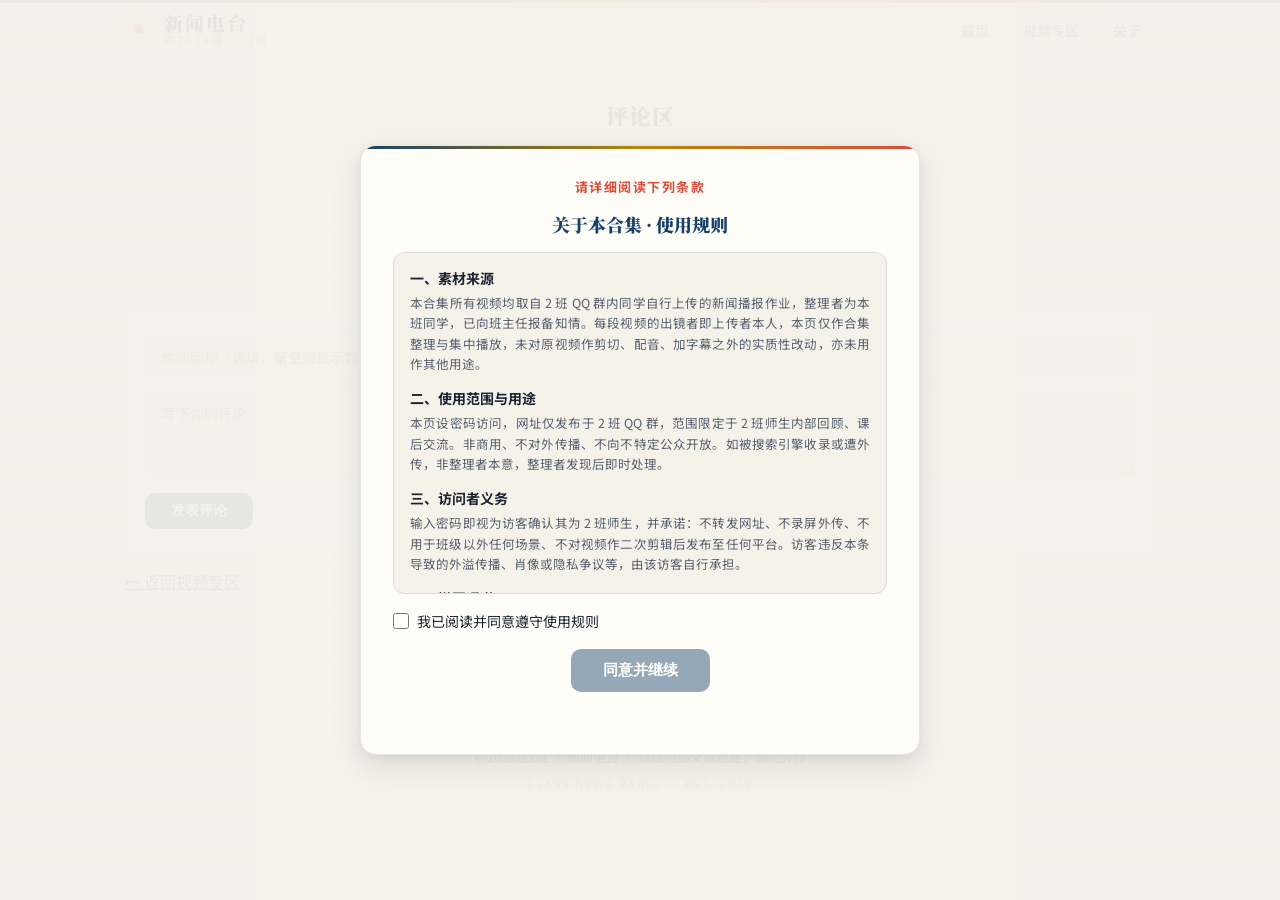
==== commit eabe88d3: "v65: UI升级到头版级 — 头条大图+主播竖排章+上一期下一期导航+刊号行" ====
--- a/site/comments.html
+++ b/site/comments.html
@@ -43,7 +43,7 @@
   </main>
 
   <footer class="footer">
-    <div class="wrap">初2028届2班 · 新闻电台 ｜ 班级内部交流用途，请勿外传</div>
+    <div class="wrap">初2028届2班 · 新闻电台 ｜ 班级内部交流用途，请勿外传<span class="footer-issue">Class News Radio · Est. 2026</span></div>
   </footer>
 
   <script src="js/store.js"></script>
--- a/site/css/style.css
+++ b/site/css/style.css
@@ -217,7 +217,34 @@
    ================================================================ */
 .hero {
   text-align: center;
-  padding: 72px 24px 54px;
+  padding: 72px 24px 40px;
+  position: relative;
+}
+/* 头版刊头装饰线：粗细双线（报刊 masthead 特征） */
+.hero::before {
+  content: '';
+  display: block;
+  position: absolute;
+  top: 28px; left: 50%;
+  transform: translateX(-50%);
+  width: min(100%, 980px);
+  height: 8px;
+  border-top: 2.5px solid var(--ink);
+  border-bottom: 1px solid var(--ink);
+  opacity: .55;
+  pointer-events: none;
+}
+.hero::after {
+  content: '';
+  display: block;
+  position: absolute;
+  bottom: 0; left: 50%;
+  transform: translateX(-50%);
+  width: min(100%, 980px);
+  height: 1px;
+  background: var(--ink);
+  opacity: .3;
+  pointer-events: none;
 }
 .badge {
   display: inline-flex;
@@ -264,6 +291,152 @@
   max-width: 560px;
   margin: 0 auto;
   line-height: 1.85;
+}
+
+/* ---- 头版刊号行：期数统计 + 日期 ---- */
+.masthead-meta {
+  display: flex;
+  align-items: center;
+  justify-content: center;
+  gap: 14px;
+  margin-top: 22px;
+  font-size: 12px;
+  letter-spacing: 2px;
+  color: var(--ink-faint);
+  text-transform: uppercase;
+}
+.masthead-meta::before,
+.masthead-meta::after {
+  content: '';
+  width: 60px;
+  height: 1px;
+  background: var(--ink);
+  opacity: .25;
+}
+
+/* ================================================================
+   FRONT PAGE HEADLINE — 头条大图（首页最新一期）
+   ================================================================ */
+.headline {
+  display: block;
+  text-decoration: none;
+  color: inherit;
+  max-width: 1080px;
+  margin: 0 auto 26px;
+  background: var(--card-bg);
+  border: 1px solid var(--line);
+  border-radius: var(--radius-lg);
+  overflow: hidden;
+  box-shadow: var(--shadow-md);
+  transition: transform .3s cubic-bezier(.22, 1, .36, 1), box-shadow .3s, border-color .3s;
+}
+.headline:hover {
+  transform: translateY(-4px);
+  box-shadow: var(--shadow-lg);
+  border-color: rgba(184, 134, 11, .45);
+}
+.headline .hl-cover {
+  position: relative;
+  aspect-ratio: 21/9;
+  background:
+    radial-gradient(120% 130% at 12% 0%, rgba(201, 162, 75, .22), transparent 52%),
+    radial-gradient(110% 120% at 88% 100%, rgba(217, 79, 61, .18), transparent 52%),
+    linear-gradient(150deg, #1e3d60, #12283f);
+  display: flex;
+  align-items: center;
+  justify-content: center;
+  overflow: hidden;
+}
+.headline .hl-cover::after {
+  content: '';
+  position: absolute;
+  inset: 0;
+  background: repeating-linear-gradient(115deg, transparent 0 16px, rgba(255,255,255,.03) 16px 17px);
+}
+.headline .hl-no {
+  font-family: var(--font-display);
+  font-size: clamp(56px, 12vw, 110px);
+  font-weight: 900;
+  color: rgba(201, 162, 75, .95);
+  letter-spacing: 2px;
+  line-height: 1;
+  text-shadow: 0 4px 30px rgba(0,0,0,.4);
+  position: relative;
+  z-index: 1;
+}
+.headline .hl-tag {
+  position: absolute;
+  top: 14px; left: 14px;
+  z-index: 2;
+  display: inline-flex;
+  align-items: center;
+  gap: 7px;
+  padding: 5px 14px;
+  border-radius: 999px;
+  background: rgba(217, 79, 61, .95);
+  color: #fff;
+  font-size: 11.5px;
+  font-weight: 700;
+  letter-spacing: 2.5px;
+  box-shadow: 0 4px 14px rgba(0,0,0,.3);
+}
+.headline .hl-tag::before {
+  content: '';
+  width: 6px; height: 6px;
+  border-radius: 50%;
+  background: #fff;
+  animation: pulse 2.2s ease-in-out infinite;
+}
+.headline .hl-play {
+  position: absolute;
+  right: 18px; bottom: 16px;
+  z-index: 2;
+  width: 52px; height: 52px;
+  border-radius: 50%;
+  background: rgba(255, 253, 248, .94);
+  color: var(--brand);
+  display: flex;
+  align-items: center;
+  justify-content: center;
+  box-shadow: 0 6px 22px rgba(0,0,0,.4);
+  transition: transform .25s;
+}
+.headline:hover .hl-play { transform: scale(1.1); }
+.headline .hl-play svg { width: 20px; height: 20px; margin-left: 2px; }
+.headline .hl-body {
+  padding: 20px 24px 22px;
+  text-align: center;
+}
+.headline .hl-title {
+  font-family: var(--font-display);
+  font-size: clamp(18px, 3vw, 24px);
+  font-weight: 900;
+  letter-spacing: .5px;
+  line-height: 1.4;
+  color: var(--ink);
+  margin-bottom: 8px;
+}
+.headline .hl-meta {
+  display: flex;
+  align-items: center;
+  justify-content: center;
+  gap: 14px;
+  font-size: 13px;
+  color: var(--ink-soft);
+}
+.headline .hl-meta .hl-host {
+  font-weight: 700;
+  color: var(--brand);
+}
+.headline .hl-meta .hl-date {
+  color: var(--gold);
+  font-weight: 600;
+  letter-spacing: 1px;
+}
+.headline .hl-meta .sep {
+  width: 4px; height: 4px;
+  border-radius: 50%;
+  background: var(--ink-faint);
 }
 
 /* ================================================================
@@ -289,8 +462,21 @@
   border-radius: var(--radius);
   overflow: hidden;
   box-shadow: var(--shadow-sm);
+  position: relative;
   transition: transform .28s cubic-bezier(.22, 1, .36, 1), box-shadow .28s, border-color .28s;
 }
+/* 金色书脊线：报刊合订本细节 */
+.vcard::before {
+  content: '';
+  position: absolute;
+  top: 0; left: 0; right: 0;
+  height: 3px;
+  background: linear-gradient(90deg, var(--gold-soft), transparent 70%);
+  opacity: 0;
+  transition: opacity .28s;
+  z-index: 3;
+}
+.vcard:hover::before { opacity: 1; }
 .vcard:hover {
   transform: translateY(-4px);
   box-shadow: var(--shadow-lg);
@@ -323,6 +509,24 @@
   position: relative;
   z-index: 1;
   text-shadow: 0 2px 14px rgba(0,0,0,.35);
+}
+/* 主播名竖排章（仿图书藏书章，右侧） */
+.vcard .cover .host-seal {
+  position: absolute;
+  right: 7px; top: 50%;
+  transform: translateY(-50%);
+  writing-mode: vertical-rl;
+  font-size: 10.5px;
+  font-weight: 600;
+  letter-spacing: 2.5px;
+  color: rgba(255,253,248,.68);
+  border: 1px solid rgba(201,162,75,.4);
+  padding: 8px 4px;
+  border-radius: 4px;
+  background: rgba(0,0,0,.18);
+  z-index: 2;
+  max-height: 82%;
+  overflow: hidden;
 }
 .vcard .cover .ep {
   position: absolute;
@@ -379,6 +583,14 @@
   align-items: center;
   font-size: 11.5px;
   color: var(--ink-faint);
+}
+/* 日期章：仿邮戳 */
+.vcard .vmeta .vdate {
+  display: inline-flex;
+  align-items: center;
+  gap: 4px;
+  letter-spacing: .5px;
+  font-variant-numeric: tabular-nums;
 }
 .vcard .vmeta .vcomments {
   color: var(--brand);
@@ -661,6 +873,16 @@
   background: rgba(184, 134, 11, .08);
   border-color: rgba(184, 134, 11, .22);
 }
+/* 播放页主播章：加麦克风小图标感 */
+.player-meta .tag.host-tag::before {
+  content: '';
+  display: inline-block;
+  width: 5px; height: 5px;
+  border-radius: 50%;
+  background: var(--gold);
+  margin-right: 6px;
+  vertical-align: middle;
+}
 
 /* 评论区按钮 */
 .cmt-bar {
@@ -741,6 +963,58 @@
 /* 播放页收紧 */
 section.player-card { margin: 0 auto 14px; }
 .cmt-bar { padding: 6px 0 12px; }
+
+/* ================================================================
+   EPISODE NAV — 上一期/下一期（仿报纸翻页）
+   ================================================================ */
+.ep-nav {
+  display: flex;
+  gap: 14px;
+  max-width: 720px;
+  margin: 0 auto 14px;
+}
+.ep-link {
+  flex: 1;
+  display: flex;
+  flex-direction: column;
+  gap: 3px;
+  text-decoration: none;
+  padding: 14px 18px;
+  background: var(--card-bg);
+  border: 1px solid var(--line);
+  border-radius: var(--radius);
+  transition: transform .25s, box-shadow .25s, border-color .25s;
+  min-width: 0;
+}
+.ep-link:hover {
+  transform: translateY(-3px);
+  box-shadow: var(--shadow-md);
+  border-color: rgba(184, 134, 11, .4);
+}
+.ep-link.right { text-align: right; }
+.ep-link.ghost { background: transparent; border-style: dashed; opacity: .5; pointer-events: none; }
+.ep-link .ep-dir {
+  font-size: 11px;
+  font-weight: 700;
+  letter-spacing: 1.5px;
+  color: var(--gold);
+}
+.ep-link .ep-name {
+  font-size: 14px;
+  font-weight: 700;
+  color: var(--ink);
+  white-space: nowrap;
+  overflow: hidden;
+  text-overflow: ellipsis;
+}
+.ep-link .ep-sub {
+  font-size: 11.5px;
+  color: var(--ink-faint);
+}
+@media (max-width: 560px) {
+  .ep-nav { flex-direction: column; }
+  .ep-link.right { text-align: left; }
+}
 
 /* ================================================================
    PASSWORD GATE — 编辑部安检
@@ -944,6 +1218,15 @@
   max-width: 1080px;
   margin: 0 auto;
 }
+/* 页脚刊号行 */
+.footer-issue {
+  display: block;
+  margin-top: 8px;
+  font-size: 10.5px;
+  letter-spacing: 2.5px;
+  text-transform: uppercase;
+  color: var(--ink-faint);
+}
 
 /* ---- Feedback CTA ---- */
 .feedback-bar {
@@ -1352,9 +1635,18 @@
   .logo > div { font-size: 17px; }
   .logo small { font-size: 9.5px; }
   .nav a { font-size: 13px; padding: 5px 10px; }
-  .hero { padding: 48px 18px 38px; }
+  .hero { padding: 48px 18px 30px; }
   .hero h1 { letter-spacing: 2px; }
   .hero p { font-size: 15px; }
+  .hero::before { top: 18px; }
+  .masthead-meta { font-size: 10.5px; gap: 10px; letter-spacing: 1.5px; }
+  .masthead-meta::before, .masthead-meta::after { width: 34px; }
+  .headline { margin-bottom: 20px; }
+  .headline .hl-body { padding: 14px 16px 16px; }
+  .headline .hl-cover { aspect-ratio: 16/9; }
+  .headline .hl-play { width: 44px; height: 44px; right: 12px; bottom: 12px; }
+  .headline .hl-tag { top: 10px; left: 10px; padding: 4px 11px; font-size: 10.5px; }
+  .vcard .host-seal { right: 5px; font-size: 9.5px; padding: 6px 3px; }
   .card { flex-direction: column; }
   .card .thumb { min-height: 130px; width: 100%; }
   .card-grid { grid-template-columns: 1fr; padding: 0 16px 32px; }
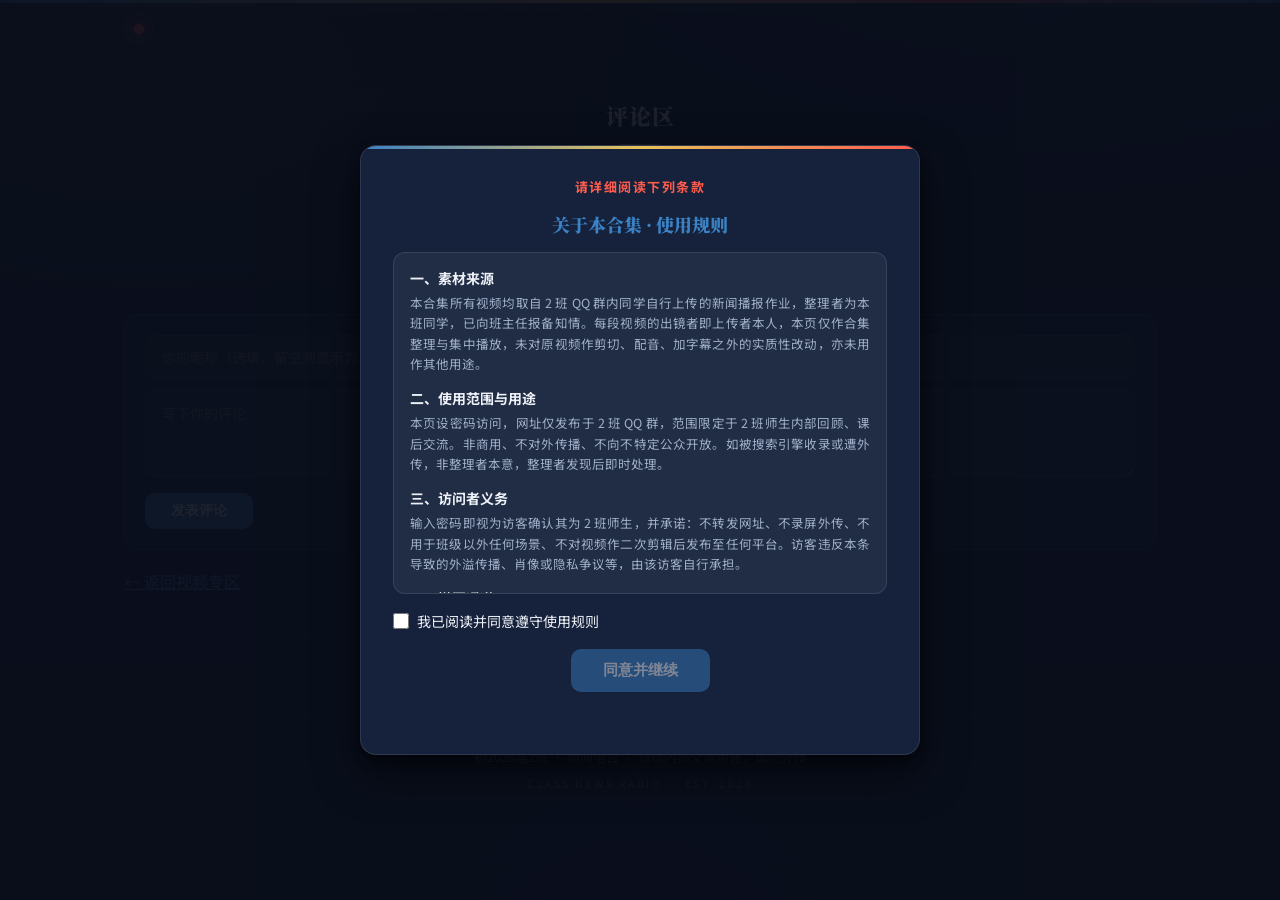
==== commit 321f9f34: "v67: 深夜演播室主题 — 浅色反转深色，演播蓝+亮金+星点+光晕，修复top-tape元素缺失" ====
--- a/site/comments.html
+++ b/site/comments.html
@@ -5,7 +5,7 @@
   <meta name="viewport" content="width=device-width, initial-scale=1.0" />
   <meta name="robots" content="noindex, nofollow" />
   <title>评论区 · 初2028届2班新闻电台</title>
-  <meta name="theme-color" content="#16406b" />
+  <meta name="theme-color" content="#0a0f1c" />
   <link rel="icon" type="image/svg+xml" href="favicon.svg" />
   <link rel="preconnect" href="https://fonts.googleapis.com" />
   <link rel="preconnect" href="https://fonts.gstatic.com" crossorigin />
@@ -13,6 +13,7 @@
   <link rel="stylesheet" href="css/style.css" />
 </head>
 <body>
+  <div id="top-tape"></div>
   <header class="topbar">
     <div class="wrap">
       <div class="logo">
--- a/site/css/style.css
+++ b/site/css/style.css
@@ -8,29 +8,35 @@
    ================================================================ */
 
 :root {
-  /* 纸感编辑部色板 */
-  --paper: #f5f2ea;
-  --paper-deep: #ece7db;
-  --card-bg: #fffdf8;
-  --ink: #1c2431;
-  --ink-soft: #56606e;
-  --ink-faint: #8b93a1;
-  --brand: #16406b;
-  --brand-deep: #0e2b4a;
-  --gold: #b8860b;
-  --gold-soft: #c9a24b;
-  --signal: #d94f3d;
-  --line: rgba(22, 64, 107, .12);
-  --line-soft: rgba(22, 64, 107, .07);
+  /* 深夜演播室色板（v67）：深蓝夜空 + 演播蓝 + 电台金 + 信号红 */
+  --paper: #0a0f1c;
+  --paper-deep: #070b15;
+  --card-bg: rgba(23, 36, 60, .55);
+  --card-solid: #16223c;
+  --ink: #eef2f8;
+  --ink-soft: #9fb0c8;
+  --ink-faint: #66748f;
+  --brand: #3b82c4;
+  --brand-deep: #2a5f94;
+  --gold: #e8c15a;
+  --gold-soft: #f0d488;
+  --signal: #ff5c4d;
+  --line: rgba(255, 255, 255, .10);
+  --line-soft: rgba(255, 255, 255, .06);
 
   --font-display: 'Noto Serif SC', 'Songti SC', 'SimSun', serif;
   --font-body: 'Noto Sans SC', -apple-system, BlinkMacSystemFont, 'Segoe UI', sans-serif;
 
-  --shadow-sm: 0 1px 2px rgba(20, 30, 45, .05);
-  --shadow-md: 0 3px 10px rgba(20, 30, 45, .07), 0 1px 3px rgba(20, 30, 45, .05);
-  --shadow-lg: 0 12px 30px rgba(20, 30, 45, .10), 0 3px 8px rgba(20, 30, 45, .06);
+  --shadow-sm: 0 2px 8px rgba(0, 0, 0, .35);
+  --shadow-md: 0 6px 22px rgba(0, 0, 0, .45), 0 2px 6px rgba(0, 0, 0, .3);
+  --shadow-lg: 0 18px 44px rgba(0, 0, 0, .55), 0 4px 12px rgba(0, 0, 0, .4);
   --radius: 12px;
   --radius-lg: 16px;
+
+  /* v66 精装令牌：缓动 + 编排载入 */
+  --ease-out-expo: cubic-bezier(.16, 1, .3, 1);
+  --ease-spring: cubic-bezier(.34, 1.56, .64, 1);
+  --reveal-dur: .7s;
 }
 
 *, *::before, *::after {
@@ -43,7 +49,7 @@
 
 body {
   font-family: var(--font-body);
-  background: var(--paper);
+  background: rgba(255, 255, 255, .05);
   color: var(--ink);
   line-height: 1.65;
   min-height: 100vh;
@@ -51,27 +57,49 @@
   position: relative;
 }
 
-/* ---- 静态暖纸纹理：极淡频率刻度（无动画，不耗 GPU） ---- */
+/* ---- 深夜演播室背景：夜空渐变 + 金色光晕 + 星点（v67） ---- */
 body::before {
   content: '';
   position: fixed;
   inset: 0;
   z-index: 0;
   pointer-events: none;
-  opacity: .028;
-  background-image:
-    repeating-linear-gradient(90deg, transparent 0 47px, #1c2431 47px 48px),
-    repeating-linear-gradient(0deg, transparent 0 47px, #1c2431 47px 48px);
-}
+  background:
+    radial-gradient(1100px 500px at 80% -10%, rgba(59, 130, 196, .16), transparent 60%),
+    radial-gradient(900px 460px at 12% 8%, rgba(232, 193, 90, .09), transparent 55%),
+    radial-gradient(700px 900px at 50% 120%, rgba(59, 130, 196, .10), transparent 60%),
+    linear-gradient(180deg, #0a0f1c 0%, #0b1222 55%, #0a0f1c 100%);
+}
+/* 星点闪烁（极淡，低 GPU 消耗） */
 body::after {
   content: '';
   position: fixed;
+  inset: 0;
+  z-index: 0;
+  pointer-events: none;
+  opacity: .5;
+  background-image:
+    radial-gradient(1px 1px at 12% 18%, rgba(255,255,255,.5) 50%, transparent 51%),
+    radial-gradient(1px 1px at 28% 64%, rgba(255,255,255,.32) 50%, transparent 51%),
+    radial-gradient(1.4px 1.4px at 42% 32%, rgba(255,255,255,.4) 50%, transparent 51%),
+    radial-gradient(1px 1px at 58% 78%, rgba(255,255,255,.28) 50%, transparent 51%),
+    radial-gradient(1.2px 1.2px at 66% 22%, rgba(255,255,255,.38) 50%, transparent 51%),
+    radial-gradient(1px 1px at 78% 52%, rgba(255,255,255,.30) 50%, transparent 51%),
+    radial-gradient(1.4px 1.4px at 88% 82%, rgba(255,255,255,.34) 50%, transparent 51%),
+    radial-gradient(1px 1px at 8% 88%, rgba(255,255,255,.26) 50%, transparent 51%),
+    radial-gradient(1.2px 1.2px at 94% 12%, rgba(255,255,255,.30) 50%, transparent 51%);
+  background-size: 240px 240px;
+}
+/* 顶部品牌三色条（演播台灯带） */
+#top-tape {
+  position: fixed;
   top: 0; left: 0; right: 0;
   height: 3px;
-  z-index: 99;
+  z-index: 999;
   background: linear-gradient(90deg, var(--brand) 0%, var(--gold) 45%, var(--signal) 75%, var(--brand) 100%);
-  opacity: .85;
+  opacity: .9;
   pointer-events: none;
+  box-shadow: 0 0 18px rgba(232, 193, 90, .35);
 }
 
 main, nav.topbar, footer.footer, #gate > .box, section.player-card,
@@ -128,15 +156,35 @@
 }
 
 /* ================================================================
+   REVEAL 编排 — 页面载入错峰显现（v66）
+   ================================================================ */
+.reveal {
+  opacity: 0;
+  transform: translateY(18px);
+  transition: opacity var(--reveal-dur) var(--ease-out-expo),
+              transform var(--reveal-dur) var(--ease-out-expo);
+  will-change: opacity, transform;
+}
+.reveal.in {
+  opacity: 1;
+  transform: none;
+}
+/* 卡片错峰：用 CSS 变量 --i 生成交错延迟，营造编排队列感 */
+.reveal { transition-delay: calc(var(--i, 0) * 45ms); }
+@media (prefers-reduced-motion: reduce) {
+  .reveal { transition: none; opacity: 1; transform: none; }
+}
+
+/* ================================================================
    TOP BAR — 编辑部通栏
    ================================================================ */
 nav.topbar {
   position: sticky;
   top: 0;
   z-index: 100;
-  background: rgba(246, 243, 234, .92);
-  backdrop-filter: blur(10px);
-  -webkit-backdrop-filter: blur(10px);
+  background: rgba(10, 15, 28, .82);
+  backdrop-filter: blur(14px);
+  -webkit-backdrop-filter: blur(14px);
   border-bottom: 1px solid var(--line);
 }
 .topbar .wrap {
@@ -170,14 +218,14 @@
   height: 10px;
   border-radius: 50%;
   background: var(--signal);
-  box-shadow: 0 0 0 4px rgba(217, 79, 61, .18);
+  box-shadow: 0 0 0 4px rgba(255, 92, 77, .18), 0 0 16px rgba(255, 92, 77, .5);
 }
 .logo .dot::after {
   content: '';
   position: absolute;
   inset: 0;
   border-radius: 50%;
-  border: 1px solid rgba(217, 79, 61, .35);
+  border: 1px solid rgba(255, 92, 77, .35);
 }
 .logo > div {
   font-family: var(--font-display);
@@ -207,9 +255,9 @@
   transition: all .2s ease;
 }
 .nav a:hover {
-  color: var(--brand);
-  background: rgba(22, 64, 107, .05);
-  border-color: var(--line);
+  color: var(--gold);
+  background: rgba(232, 193, 90, .08);
+  border-color: rgba(232, 193, 90, .22);
 }
 
 /* ================================================================
@@ -220,7 +268,7 @@
   padding: 72px 24px 40px;
   position: relative;
 }
-/* 头版刊头装饰线：粗细双线（报刊 masthead 特征） */
+/* 头版刊头装饰线：金色细双线（深夜演播室版） */
 .hero::before {
   content: '';
   display: block;
@@ -229,9 +277,9 @@
   transform: translateX(-50%);
   width: min(100%, 980px);
   height: 8px;
-  border-top: 2.5px solid var(--ink);
-  border-bottom: 1px solid var(--ink);
-  opacity: .55;
+  border-top: 1.5px solid rgba(232, 193, 90, .4);
+  border-bottom: 1px solid rgba(232, 193, 90, .22);
+  opacity: .8;
   pointer-events: none;
 }
 .hero::after {
@@ -242,8 +290,8 @@
   transform: translateX(-50%);
   width: min(100%, 980px);
   height: 1px;
-  background: var(--ink);
-  opacity: .3;
+  background: linear-gradient(90deg, transparent, rgba(232, 193, 90, .35), transparent);
+  opacity: .7;
   pointer-events: none;
 }
 .badge {
@@ -257,8 +305,8 @@
   letter-spacing: 2.5px;
   text-transform: uppercase;
   color: var(--signal);
-  background: rgba(217, 79, 61, .07);
-  border: 1px solid rgba(217, 79, 61, .22);
+  background: rgba(255, 92, 77, .08);
+  border: 1px solid rgba(255, 92, 77, .28);
   margin-bottom: 24px;
 }
 .badge::before {
@@ -270,8 +318,8 @@
   animation: pulse 2.2s ease-in-out infinite;
 }
 @keyframes pulse {
-  0%, 100% { opacity: 1; box-shadow: 0 0 0 0 rgba(217, 79, 61, .35); }
-  50% { opacity: .55; box-shadow: 0 0 0 5px rgba(217, 79, 61, 0); }
+  0%, 100% { opacity: 1; box-shadow: 0 0 0 0 rgba(255, 92, 77, .35); }
+  50% { opacity: .55; box-shadow: 0 0 0 5px rgba(255, 92, 77, 0); }
 }
 .hero h1 {
   font-family: var(--font-display);
@@ -281,6 +329,7 @@
   line-height: 1.25;
   margin-bottom: 18px;
   color: var(--ink);
+  text-shadow: 0 2px 30px rgba(59, 130, 196, .25);
 }
 .hero h1 .hl {
   color: var(--brand);
@@ -310,8 +359,8 @@
   content: '';
   width: 60px;
   height: 1px;
-  background: var(--ink);
-  opacity: .25;
+  background: linear-gradient(90deg, transparent, rgba(232, 193, 90, .5), transparent);
+  opacity: .6;
 }
 
 /* ================================================================
@@ -327,12 +376,12 @@
   border: 1px solid var(--line);
   border-radius: var(--radius-lg);
   overflow: hidden;
-  box-shadow: var(--shadow-md);
+  box-shadow: var(--shadow-md), inset 0 1px 0 rgba(255,255,255,.06);
   transition: transform .3s cubic-bezier(.22, 1, .36, 1), box-shadow .3s, border-color .3s;
 }
 .headline:hover {
   transform: translateY(-4px);
-  box-shadow: var(--shadow-lg);
+  box-shadow: 0 18px 40px rgba(20, 30, 45, .14), 0 4px 10px rgba(20, 30, 45, .08);
   border-color: rgba(184, 134, 11, .45);
 }
 .headline .hl-cover {
@@ -340,8 +389,8 @@
   aspect-ratio: 21/9;
   background:
     radial-gradient(120% 130% at 12% 0%, rgba(201, 162, 75, .22), transparent 52%),
-    radial-gradient(110% 120% at 88% 100%, rgba(217, 79, 61, .18), transparent 52%),
-    linear-gradient(150deg, #1e3d60, #12283f);
+    radial-gradient(110% 120% at 88% 100%, rgba(255, 92, 77, .22), transparent 52%),
+    linear-gradient(150deg, #1a3555, #0d1b30);
   display: flex;
   align-items: center;
   justify-content: center;
@@ -353,16 +402,22 @@
   inset: 0;
   background: repeating-linear-gradient(115deg, transparent 0 16px, rgba(255,255,255,.03) 16px 17px);
 }
-.headline .hl-no {
+/* 头条景深：数字微放大 + 上浮 */
+.headline .hl-cover .hl-no {
   font-family: var(--font-display);
   font-size: clamp(56px, 12vw, 110px);
   font-weight: 900;
-  color: rgba(201, 162, 75, .95);
+  color: rgba(240, 212, 136, .95);
   letter-spacing: 2px;
   line-height: 1;
   text-shadow: 0 4px 30px rgba(0,0,0,.4);
   position: relative;
   z-index: 1;
+  transition: transform .45s var(--ease-out-expo), text-shadow .45s;
+}
+.headline:hover .hl-no {
+  transform: translateY(-6px) scale(1.04);
+  text-shadow: 0 8px 40px rgba(0,0,0,.5);
 }
 .headline .hl-tag {
   position: absolute;
@@ -461,7 +516,7 @@
   border: 1px solid var(--line);
   border-radius: var(--radius);
   overflow: hidden;
-  box-shadow: var(--shadow-sm);
+  box-shadow: var(--shadow-sm), inset 0 1px 0 rgba(255,255,255,.06);
   position: relative;
   transition: transform .28s cubic-bezier(.22, 1, .36, 1), box-shadow .28s, border-color .28s;
 }
@@ -480,15 +535,15 @@
 .vcard:hover {
   transform: translateY(-4px);
   box-shadow: var(--shadow-lg);
-  border-color: rgba(184, 134, 11, .4);
+  border-color: rgba(232, 193, 90, .45);
 }
 .vcard .cover {
   position: relative;
   aspect-ratio: 16/9;
   background:
-    radial-gradient(130% 100% at 15% 0%, rgba(201, 162, 75, .20), transparent 55%),
+    radial-gradient(130% 100% at 15% 0%, rgba(232, 193, 90, .22), transparent 55%),
     radial-gradient(120% 110% at 90% 100%, rgba(217, 79, 61, .14), transparent 55%),
-    linear-gradient(150deg, #1e3d60, #12283f);
+    linear-gradient(150deg, #1a3555, #0d1b30);
   display: flex;
   align-items: center;
   justify-content: center;
@@ -509,6 +564,10 @@
   position: relative;
   z-index: 1;
   text-shadow: 0 2px 14px rgba(0,0,0,.35);
+  transition: transform .4s var(--ease-out-expo);
+}
+.vcard:hover .cover .no {
+  transform: translateY(-3px) scale(1.06);
 }
 /* 主播名竖排章（仿图书藏书章，右侧） */
 .vcard .cover .host-seal {
@@ -557,11 +616,13 @@
   padding: 12px;
   box-sizing: border-box;
   border-radius: 50%;
-  background: rgba(255, 253, 248, .92);
+  background: rgba(255, 255, 255, .92);
   color: var(--brand);
   box-shadow: 0 6px 20px rgba(0,0,0,.35);
+  transition: transform .35s var(--ease-spring);
 }
 .vcard:hover .cover .play-ic { opacity: 1; }
+.vcard:hover .cover .play-ic svg { transform: scale(1.12); }
 .vcard .vbody {
   padding: 11px 13px 12px;
 }
@@ -630,15 +691,15 @@
 .card:hover {
   transform: translateY(-4px);
   box-shadow: var(--shadow-lg);
-  border-color: rgba(184, 134, 11, .4);
+  border-color: rgba(232, 193, 90, .45);
 }
 .card .thumb {
   width: 130px;
   min-height: 130px;
   flex-shrink: 0;
   background:
-    radial-gradient(130% 100% at 15% 0%, rgba(201, 162, 75, .20), transparent 55%),
-    linear-gradient(150deg, #1e3d60, #12283f);
+    radial-gradient(130% 100% at 15% 0%, rgba(232, 193, 90, .22), transparent 55%),
+    linear-gradient(150deg, #1a3555, #0d1b30);
   display: flex;
   align-items: center;
   justify-content: center;
@@ -806,7 +867,7 @@
   height: 54px;
   border-radius: 50%;
   border: none;
-  background: rgba(255, 253, 248, .95);
+  background: rgba(255, 255, 255, .95);
   color: var(--brand);
   font-size: 0;
   cursor: pointer;
@@ -865,13 +926,13 @@
   font-size: 12px;
   font-weight: 600;
   color: var(--brand);
-  background: rgba(22, 64, 107, .06);
+  background: rgba(59, 130, 196, .12);
   border: 1px solid var(--line);
 }
 .tag.host-tag {
-  color: #7a5207;
-  background: rgba(184, 134, 11, .08);
-  border-color: rgba(184, 134, 11, .22);
+  color: var(--gold);
+  background: rgba(232, 193, 90, .1);
+  border-color: rgba(232, 193, 90, .25);
 }
 /* 播放页主播章：加麦克风小图标感 */
 .player-meta .tag.host-tag::before {
@@ -902,13 +963,13 @@
   font-weight: 700;
   color: #fff;
   background: var(--brand);
-  box-shadow: 0 4px 14px rgba(22, 64, 107, .25);
+  box-shadow: 0 4px 14px rgba(59, 130, 196, .35);
   transition: all .25s;
 }
 .cmt-btn:hover {
   transform: translateY(-2px);
   background: var(--brand-deep);
-  box-shadow: 0 6px 20px rgba(22, 64, 107, .35);
+  box-shadow: 0 6px 20px rgba(59, 130, 196, .45);
 }
 .cmt-count {
   font-size: 12px;
@@ -989,7 +1050,7 @@
 .ep-link:hover {
   transform: translateY(-3px);
   box-shadow: var(--shadow-md);
-  border-color: rgba(184, 134, 11, .4);
+  border-color: rgba(232, 193, 90, .45);
 }
 .ep-link.right { text-align: right; }
 .ep-link.ghost { background: transparent; border-style: dashed; opacity: .5; pointer-events: none; }
@@ -1029,11 +1090,11 @@
   overflow-y: auto;
   -webkit-overflow-scrolling: touch;
   padding: 24px 14px;
-  background: rgba(245, 242, 234, .94);
+  background: rgba(10, 15, 28, .92);
 }
 #gate .box { margin: auto; }
 #gate .box {
-  background: var(--card-bg);
+  background: var(--card-solid);
   border: 1px solid var(--line);
   border-radius: var(--radius-lg);
   padding: 40px 38px;
@@ -1094,15 +1155,15 @@
   border-radius: 10px;
   font-size: 16px;
   outline: none;
-  background: var(--paper);
+  background: rgba(255, 255, 255, .05);
   margin-bottom: 14px;
   transition: border-color .2s, box-shadow .2s;
   position: relative;
   z-index: 2;
 }
 #gate input:focus {
-  border-color: var(--gold);
-  box-shadow: 0 0 0 4px rgba(184, 134, 11, .14);
+  border-color: var(--gold-soft);
+  box-shadow: 0 0 0 4px rgba(232, 193, 90, .18);
 }
 #gate button {
   padding: 12px 32px;
@@ -1113,7 +1174,7 @@
   cursor: pointer;
   color: #fff;
   background: var(--brand);
-  box-shadow: 0 4px 14px rgba(22, 64, 107, .25);
+  box-shadow: 0 4px 14px rgba(59, 130, 196, .35);
   transition: all .25s;
   position: relative;
   z-index: 2;
@@ -1121,7 +1182,7 @@
 #gate button:hover {
   transform: translateY(-2px);
   background: var(--brand-deep);
-  box-shadow: 0 6px 22px rgba(22, 64, 107, .35);
+  box-shadow: 0 6px 22px rgba(59, 130, 196, .45);
 }
 #gate button:disabled {
   opacity: .45;
@@ -1143,7 +1204,7 @@
 #gate .rules {
   max-height: 38vh;
   overflow-y: auto;
-  background: var(--paper);
+  background: rgba(255, 255, 255, .05);
   border: 1px solid var(--line);
   border-radius: 12px;
   padding: 14px 16px;
@@ -1193,7 +1254,7 @@
 #gate .box-rules button { display: block; margin: 0 auto; }
 #gate .box-rules button:disabled { opacity: .45; cursor: not-allowed; box-shadow: none; }
 .err {
-  color: #c0392b;
+  color: #ff7a6e;
   font-size: 13px;
   margin-top: 10px;
   min-height: 18px;
@@ -1247,13 +1308,13 @@
   letter-spacing: 1px;
   color: #fff;
   background: var(--signal);
-  box-shadow: 0 6px 20px rgba(217, 79, 61, .28);
+  box-shadow: 0 6px 20px rgba(255, 92, 77, .35);
   transition: all .25s;
 }
 .feedback-bar a:hover {
   transform: translateY(-2px);
-  background: #c04434;
-  box-shadow: 0 8px 28px rgba(217, 79, 61, .4);
+  background: #e04a3c;
+  box-shadow: 0 8px 28px rgba(255, 92, 77, .45);
 }
 
 /* ================================================================
@@ -1296,6 +1357,7 @@
   border: 1px solid var(--line);
   border-radius: var(--radius);
   padding: 18px;
+  box-shadow: inset 0 1px 0 rgba(255,255,255,.05);
 }
 .gb-form input[type="text"] {
   width: 100%;
@@ -1305,14 +1367,14 @@
   font-size: 14px;
   font-family: inherit;
   outline: none;
-  background: var(--paper);
+  background: rgba(255, 255, 255, .05);
   transition: border-color .2s, box-shadow .2s;
   margin-bottom: 10px;
   box-sizing: border-box;
 }
 .gb-form input[type="text"]:focus {
-  border-color: var(--gold);
-  box-shadow: 0 0 0 4px rgba(184, 134, 11, .14);
+  border-color: var(--gold-soft);
+  box-shadow: 0 0 0 4px rgba(232, 193, 90, .18);
 }
 .gb-form textarea {
   width: 100%;
@@ -1324,13 +1386,13 @@
   font-size: 14px;
   font-family: inherit;
   outline: none;
-  background: var(--paper);
+  background: rgba(255, 255, 255, .05);
   transition: border-color .2s, box-shadow .2s;
   margin-bottom: 10px;
 }
 .gb-form textarea:focus {
-  border-color: var(--gold);
-  box-shadow: 0 0 0 4px rgba(184, 134, 11, .14);
+  border-color: var(--gold-soft);
+  box-shadow: 0 0 0 4px rgba(232, 193, 90, .18);
 }
 .gb-form button {
   padding: 9px 24px;
@@ -1346,7 +1408,7 @@
 .gb-form button:hover {
   transform: translateY(-1px);
   background: var(--brand-deep);
-  box-shadow: 0 4px 14px rgba(22, 64, 107, .3);
+  box-shadow: 0 4px 14px rgba(59, 130, 196, .4);
 }
 .gb-list { margin-top: 16px; }
 .gb-item {
@@ -1430,13 +1492,13 @@
   font-size: 14px;
   font-family: inherit;
   outline: none;
-  background: var(--paper);
+  background: rgba(255, 255, 255, .05);
   margin-bottom: 10px;
   transition: border-color .2s, box-shadow .2s;
 }
 #cform textarea:focus {
-  border-color: var(--gold);
-  box-shadow: 0 0 0 4px rgba(184, 134, 11, .14);
+  border-color: var(--gold-soft);
+  box-shadow: 0 0 0 4px rgba(232, 193, 90, .18);
 }
 #cform button {
   padding: 9px 26px;
@@ -1452,7 +1514,7 @@
 #cform button:hover {
   transform: translateY(-1px);
   background: var(--brand-deep);
-  box-shadow: 0 4px 14px rgba(22, 64, 107, .3);
+  box-shadow: 0 4px 14px rgba(59, 130, 196, .4);
 }
 
 /* ================================================================
@@ -1520,7 +1582,7 @@
   z-index: 5;
 }
 table.data-table th {
-  background: rgba(22, 64, 107, .06);
+  background: rgba(59, 130, 196, .12);
   padding: 12px 16px;
   font-size: 12px;
   font-weight: 700;
@@ -1561,8 +1623,8 @@
   position: relative;
   z-index: 5;
 }
-.src-banner.ok { background: rgba(34, 197, 94, .1); color: #15803d; border: 1px solid rgba(34, 197, 94, .25); }
-.src-banner.warn { background: rgba(184, 134, 11, .12); color: #7a5207; border: 1px solid rgba(184, 134, 11, .3); }
+.src-banner.ok { background: rgba(52, 211, 153, .14); color: #34d399; border: 1px solid rgba(34, 197, 94, .25); }
+.src-banner.warn { background: rgba(232, 193, 90, .14); color: var(--gold); border: 1px solid rgba(232, 193, 90, .3); }
 
 #detail {
   display: none;
@@ -1608,7 +1670,7 @@
   padding: 12px 20px;
   border: 1.5px solid var(--line);
   border-radius: 999px;
-  background: var(--card-bg);
+  background: rgba(255, 255, 255, .06);
   font-size: 15px;
   color: var(--ink);
   outline: none;
@@ -1616,8 +1678,8 @@
 }
 .search-input::placeholder { color: var(--ink-faint); }
 .search-input:focus {
-  border-color: var(--gold);
-  box-shadow: 0 0 0 4px rgba(184, 134, 11, .13);
+  border-color: var(--gold-soft);
+  box-shadow: 0 0 0 4px rgba(232, 193, 90, .17);
 }
 
 /* ================================================================
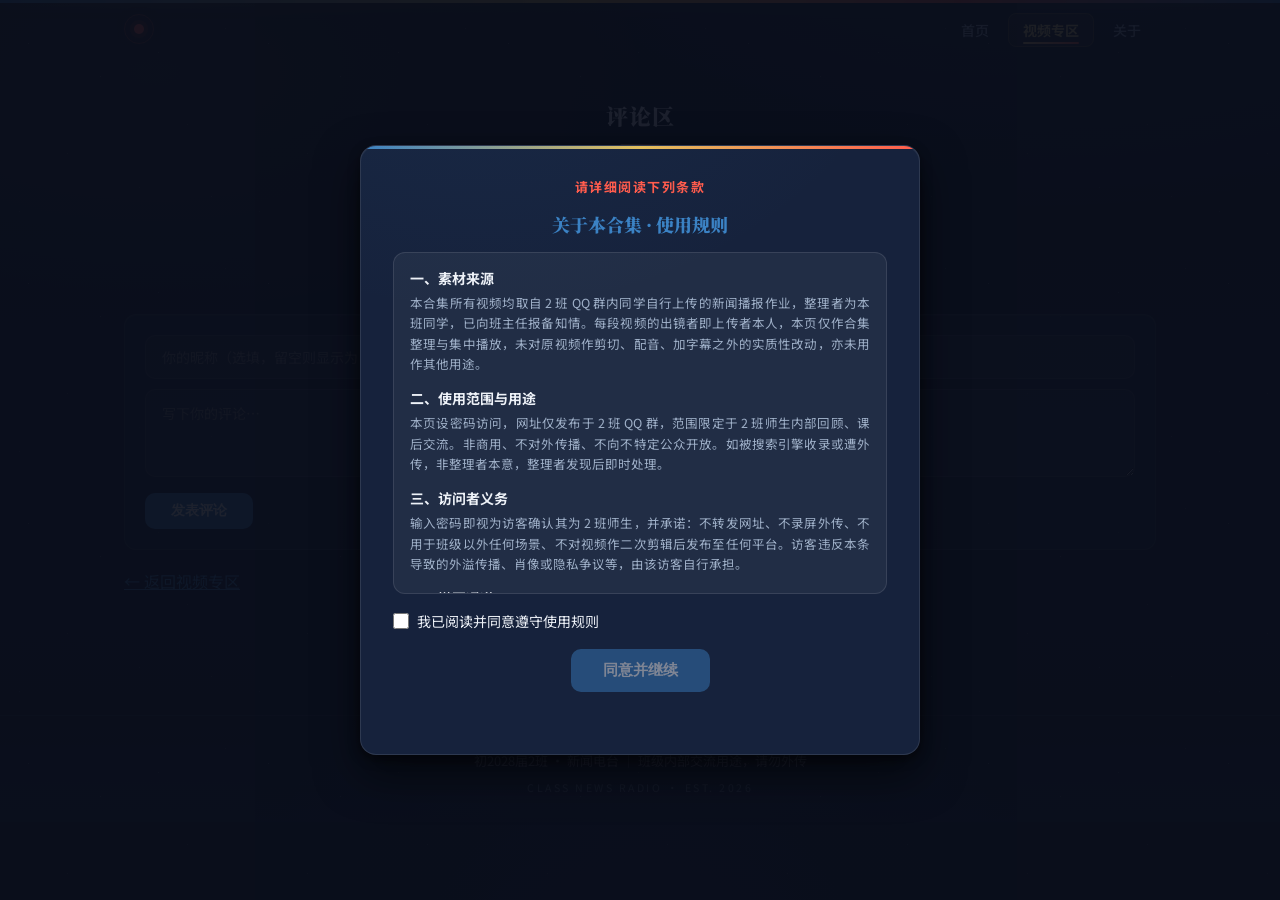
==== commit 8d15dddd: "v70: 全面UI优化 — 导航active高亮+头条呼吸光晕+卡片期号章升级+密码门光晕+评论金边+搜索图标+看板数字渐变+滚动条" ====
--- a/site/comments.html
+++ b/site/comments.html
@@ -22,7 +22,7 @@
       </div>
       <nav class="nav">
         <a href="index.html">首页</a>
-        <a href="videos.html">视频专区</a>
+        <a href="videos.html" class="active">视频专区</a>
         <a href="index.html#about">关于</a>
       </nav>
     </div>
--- a/site/css/style.css
+++ b/site/css/style.css
@@ -45,6 +45,27 @@
   box-sizing: border-box;
 }
 
+/* 深色滚动条 + 金色选中 */
+::selection {
+  background: rgba(232, 193, 90, .30);
+  color: var(--ink);
+}
+::-webkit-scrollbar {
+  width: 10px;
+  height: 10px;
+}
+::-webkit-scrollbar-track {
+  background: var(--paper-deep);
+}
+::-webkit-scrollbar-thumb {
+  background: rgba(255, 255, 255, .14);
+  border-radius: 999px;
+  border: 2px solid var(--paper-deep);
+}
+::-webkit-scrollbar-thumb:hover {
+  background: rgba(232, 193, 90, .4);
+}
+
 html { scroll-behavior: smooth; }
 
 body {
@@ -134,7 +155,7 @@
   width: 42px;
   height: 3px;
   margin: 10px auto 0;
-  background: var(--gold-soft);
+  background: linear-gradient(90deg, var(--gold-soft), var(--signal));
   border-radius: 2px;
 }
 .section .hint {
@@ -252,13 +273,33 @@
   padding: 6px 14px;
   border-radius: 8px;
   border: 1px solid transparent;
+  position: relative;
   transition: all .2s ease;
+}
+.nav a::after {
+  content: '';
+  position: absolute;
+  left: 14px; right: 14px; bottom: 2px;
+  height: 2px;
+  border-radius: 2px;
+  background: linear-gradient(90deg, var(--gold-soft), var(--signal));
+  transform: scaleX(0);
+  transform-origin: left;
+  transition: transform .25s var(--ease-out-expo);
 }
 .nav a:hover {
   color: var(--gold);
   background: rgba(232, 193, 90, .08);
   border-color: rgba(232, 193, 90, .22);
 }
+.nav a:hover::after { transform: scaleX(1); }
+.nav a.active {
+  color: var(--gold-soft);
+  background: rgba(232, 193, 90, .10);
+  border-color: rgba(232, 193, 90, .25);
+  font-weight: 700;
+}
+.nav a.active::after { transform: scaleX(1); }
 
 /* ================================================================
    HERO — 报纸头版
@@ -332,7 +373,12 @@
   text-shadow: 0 2px 30px rgba(59, 130, 196, .25);
 }
 .hero h1 .hl {
-  color: var(--brand);
+  background: linear-gradient(135deg, var(--gold-soft) 0%, var(--gold) 50%, var(--signal) 100%);
+  -webkit-background-clip: text;
+  background-clip: text;
+  -webkit-text-fill-color: transparent;
+  color: var(--gold);
+  filter: drop-shadow(0 2px 18px rgba(232, 193, 90, .25));
 }
 .hero p {
   font-size: 16px;
@@ -384,6 +430,10 @@
   box-shadow: 0 18px 40px rgba(20, 30, 45, .14), 0 4px 10px rgba(20, 30, 45, .08);
   border-color: rgba(184, 134, 11, .45);
 }
+/* 头条呼吸光晕：金色氛围缓缓脉动（极淡，不打扰阅读） */
+@media (prefers-reduced-motion: reduce) {
+  .headline .hl-cover::before { animation: none; }
+}
 .headline .hl-cover {
   position: relative;
   aspect-ratio: 21/9;
@@ -395,6 +445,32 @@
   align-items: center;
   justify-content: center;
   overflow: hidden;
+}
+/* 头条人脸封面图（v68）：铺满 + 暗化保证期号文字可读 */
+.headline .hl-cover .hl-cover-img {
+  position: absolute;
+  inset: 0;
+  width: 100%;
+  height: 100%;
+  object-fit: cover;
+  object-position: center 35%;
+  z-index: 0;
+  filter: saturate(1.05) contrast(1.02);
+}
+.headline .hl-cover::before {
+  content: '';
+  position: absolute;
+  inset: 0;
+  z-index: 1;
+  background:
+    radial-gradient(60% 70% at 50% 40%, rgba(232, 193, 90, .10), transparent 70%),
+    linear-gradient(180deg, rgba(10,15,28,.42) 0%, rgba(10,15,28,.12) 45%, rgba(10,15,28,.55) 100%);
+  animation: hl-breathe 5s ease-in-out infinite;
+  pointer-events: none;
+}
+@keyframes hl-breathe {
+  0%, 100% { opacity: .75; }
+  50% { opacity: 1; }
 }
 .headline .hl-cover::after {
   content: '';
@@ -549,6 +625,28 @@
   justify-content: center;
   overflow: hidden;
 }
+/* 人脸封面图（v68）：铺满 + 悬停微缩放 + 暗化保证期号可读 */
+.vcard .cover .cover-img {
+  position: absolute;
+  inset: 0;
+  width: 100%;
+  height: 100%;
+  object-fit: cover;
+  object-position: center 35%;
+  z-index: 0;
+  transition: transform .5s var(--ease-out-expo), filter .3s;
+}
+.vcard:hover .cover .cover-img {
+  transform: scale(1.06);
+}
+.vcard .cover::before {
+  content: '';
+  position: absolute;
+  inset: 0;
+  z-index: 1;
+  background: linear-gradient(180deg, rgba(10,15,28,.35) 0%, rgba(10,15,28,.08) 45%, rgba(10,15,28,.5) 100%);
+  pointer-events: none;
+}
 .vcard .cover::after {
   content: '';
   position: absolute;
@@ -564,10 +662,17 @@
   position: relative;
   z-index: 1;
   text-shadow: 0 2px 14px rgba(0,0,0,.35);
-  transition: transform .4s var(--ease-out-expo);
+  transition: transform .4s var(--ease-out-expo), text-shadow .4s;
+  padding: 4px 12px;
+  border: 1px solid rgba(240, 212, 136, .35);
+  border-radius: 10px;
+  background: rgba(10, 15, 28, .32);
+  backdrop-filter: blur(2px);
 }
 .vcard:hover .cover .no {
   transform: translateY(-3px) scale(1.06);
+  text-shadow: 0 3px 20px rgba(0,0,0,.5);
+  border-color: rgba(240, 212, 136, .6);
 }
 /* 主播名竖排章（仿图书藏书章，右侧） */
 .vcard .cover .host-seal {
@@ -578,14 +683,15 @@
   font-size: 10.5px;
   font-weight: 600;
   letter-spacing: 2.5px;
-  color: rgba(255,253,248,.68);
-  border: 1px solid rgba(201,162,75,.4);
+  color: rgba(255,253,248,.8);
+  border: 1px solid rgba(240,212,136,.5);
   padding: 8px 4px;
   border-radius: 4px;
-  background: rgba(0,0,0,.18);
+  background: rgba(10,15,28,.35);
   z-index: 2;
   max-height: 82%;
   overflow: hidden;
+  box-shadow: 0 2px 10px rgba(0,0,0,.3);
 }
 .vcard .cover .ep {
   position: absolute;
@@ -654,11 +760,15 @@
   font-variant-numeric: tabular-nums;
 }
 .vcard .vmeta .vcomments {
-  color: var(--brand);
-  font-weight: 600;
+  color: var(--gold-soft);
+  font-weight: 700;
   display: inline-flex;
   align-items: center;
   gap: 4px;
+  background: rgba(232, 193, 90, .10);
+  border: 1px solid rgba(232, 193, 90, .18);
+  padding: 2px 8px;
+  border-radius: 999px;
 }
 .vcard .vmeta .vcomments svg {
   width: 12px;
@@ -1099,7 +1209,7 @@
   border-radius: var(--radius-lg);
   padding: 40px 38px;
   text-align: center;
-  box-shadow: var(--shadow-lg);
+  box-shadow: var(--shadow-lg), inset 0 1px 0 rgba(255,255,255,.06);
   max-width: 400px;
   width: 92%;
   position: relative;
@@ -1111,6 +1221,14 @@
   top: 0; left: 0; right: 0;
   height: 3px;
   background: linear-gradient(90deg, var(--brand), var(--gold), var(--signal));
+}
+#gate .box::after {
+  content: '';
+  position: absolute;
+  top: -40%; left: -20%;
+  width: 140%; height: 80%;
+  background: radial-gradient(ellipse at 30% 0%, rgba(59, 130, 196, .10), transparent 60%);
+  pointer-events: none;
 }
 #gate .box.box-rules {
   max-width: 560px;
@@ -1122,13 +1240,15 @@
   height: 56px;
   margin: 0 auto 12px;
   border-radius: 50%;
-  background: rgba(22, 64, 107, .08);
+  background: radial-gradient(circle at 35% 30%, rgba(59, 130, 196, .25), rgba(10, 15, 28, .4));
+  border: 1px solid rgba(59, 130, 196, .35);
   display: flex;
   align-items: center;
   justify-content: center;
   color: var(--brand);
   position: relative;
   z-index: 2;
+  box-shadow: 0 4px 16px rgba(59, 130, 196, .3);
 }
 #gate .lock svg { width: 26px; height: 26px; }
 #gate h2 {
@@ -1267,13 +1387,23 @@
    ================================================================ */
 footer.footer {
   text-align: center;
-  padding: 30px 24px;
+  padding: 34px 24px 26px;
   font-size: 13px;
   color: var(--ink-soft);
   position: relative;
   z-index: 5;
   border-top: 1px solid var(--line-soft);
   margin-top: 30px;
+  background: linear-gradient(180deg, transparent, rgba(59, 130, 196, .05));
+}
+footer.footer::before {
+  content: '';
+  position: absolute;
+  top: -1px; left: 50%;
+  transform: translateX(-50%);
+  width: 200px;
+  height: 1px;
+  background: linear-gradient(90deg, transparent, rgba(232, 193, 90, .5), transparent);
 }
 footer.footer .wrap {
   max-width: 1080px;
@@ -1344,7 +1474,7 @@
   width: 36px;
   height: 3px;
   margin: 8px auto 0;
-  background: var(--gold-soft);
+  background: linear-gradient(90deg, var(--gold-soft), var(--signal));
   border-radius: 2px;
 }
 .gb-head .hint, .section .hint {
@@ -1402,12 +1532,12 @@
   font-weight: 700;
   cursor: pointer;
   color: #fff;
-  background: var(--brand);
+  background: linear-gradient(135deg, var(--brand), var(--brand-deep));
   transition: all .2s;
 }
 .gb-form button:hover {
   transform: translateY(-1px);
-  background: var(--brand-deep);
+  background: linear-gradient(135deg, var(--brand-deep), var(--brand-deep));
   box-shadow: 0 4px 14px rgba(59, 130, 196, .4);
 }
 .gb-list { margin-top: 16px; }
@@ -1417,6 +1547,12 @@
   background: var(--card-bg);
   border: 1px solid var(--line-soft);
   margin-bottom: 10px;
+  transition: border-color .25s, transform .25s, box-shadow .25s;
+}
+.gb-item:hover {
+  border-color: rgba(232, 193, 90, .25);
+  transform: translateX(3px);
+  box-shadow: 0 4px 14px rgba(0, 0, 0, .25);
 }
 .gb-meta {
   display: flex;
@@ -1426,7 +1562,8 @@
 }
 .gb-meta b {
   font-size: 14px;
-  color: var(--ink);
+  color: var(--gold-soft);
+  font-weight: 700;
 }
 .gb-meta span {
   font-size: 11px;
@@ -1467,7 +1604,7 @@
   width: 40px;
   height: 3px;
   margin: 10px auto 0;
-  background: var(--gold-soft);
+  background: linear-gradient(90deg, var(--gold-soft), var(--signal));
   border-radius: 2px;
 }
 #clist {
@@ -1553,12 +1690,22 @@
   padding: 22px 18px;
   text-align: center;
   box-shadow: var(--shadow-sm);
+  transition: transform .25s, border-color .25s, box-shadow .25s;
+}
+.stat:hover {
+  transform: translateY(-3px);
+  border-color: rgba(232, 193, 90, .3);
+  box-shadow: 0 8px 22px rgba(0, 0, 0, .35);
 }
 .stat .num {
   font-family: var(--font-display);
   font-size: 34px;
   font-weight: 900;
-  color: var(--brand);
+  background: linear-gradient(135deg, var(--gold-soft), var(--brand));
+  -webkit-background-clip: text;
+  background-clip: text;
+  -webkit-text-fill-color: transparent;
+  color: var(--gold-soft);
   line-height: 1;
   margin-bottom: 6px;
   font-variant-numeric: tabular-nums;
@@ -1667,19 +1814,26 @@
 .search-input {
   width: 100%;
   max-width: 460px;
-  padding: 12px 20px;
+  padding: 12px 20px 12px 42px;
   border: 1.5px solid var(--line);
   border-radius: 999px;
   background: rgba(255, 255, 255, .06);
   font-size: 15px;
   color: var(--ink);
   outline: none;
-  transition: border-color .2s, box-shadow .2s;
+  transition: border-color .2s, box-shadow .2s, background .2s;
 }
 .search-input::placeholder { color: var(--ink-faint); }
 .search-input:focus {
   border-color: var(--gold-soft);
   box-shadow: 0 0 0 4px rgba(232, 193, 90, .17);
+  background: rgba(255, 255, 255, .09);
+}
+/* 搜索框放大镜图标（内联背景 SVG） */
+.search-input {
+  background-image: url("data:image/svg+xml,%3Csvg xmlns='http://www.w3.org/2000/svg' width='16' height='16' viewBox='0 0 24 24' fill='none' stroke='%2366748f' stroke-width='2' stroke-linecap='round' stroke-linejoin='round'%3E%3Ccircle cx='11' cy='11' r='8'/%3E%3Cline x1='21' y1='21' x2='16.65' y2='16.65'/%3E%3C/svg%3E");
+  background-repeat: no-repeat;
+  background-position: 16px center;
 }
 
 /* ================================================================
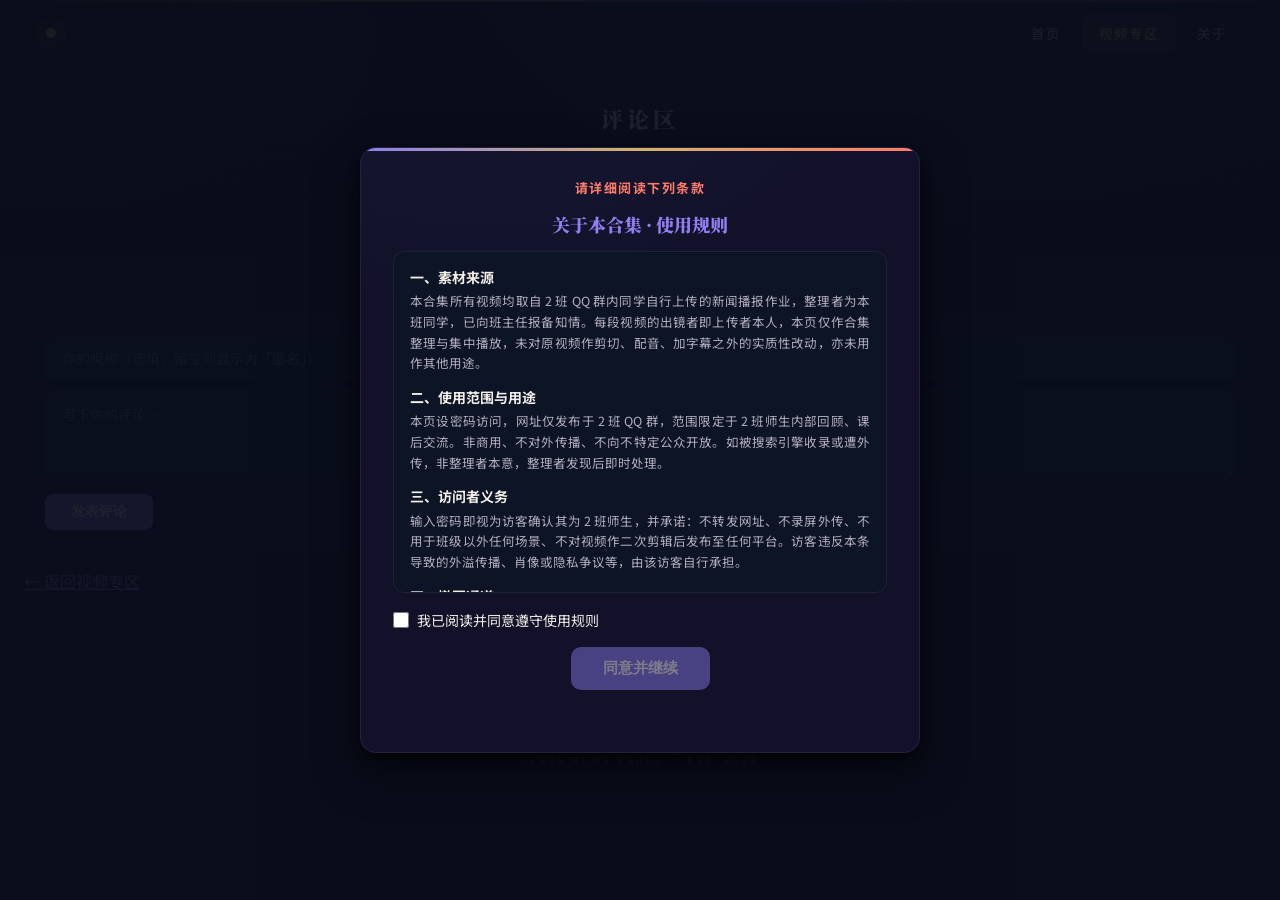
==== commit f064c0e2: "v72: 深夜杂志封面即海报改版 — theme-v72主题层+杂志开页头条+瀑布流封面+蓝紫暖深夜+香槟金+宋体标题 (5页统一)" ====
--- a/site/comments.html
+++ b/site/comments.html
@@ -5,12 +5,13 @@
   <meta name="viewport" content="width=device-width, initial-scale=1.0" />
   <meta name="robots" content="noindex, nofollow" />
   <title>评论区 · 初2028届2班新闻电台</title>
-  <meta name="theme-color" content="#0a0f1c" />
+  <meta name="theme-color" content="#0a0a16" />
   <link rel="icon" type="image/svg+xml" href="favicon.svg" />
   <link rel="preconnect" href="https://fonts.googleapis.com" />
   <link rel="preconnect" href="https://fonts.gstatic.com" crossorigin />
   <link rel="stylesheet" href="https://fonts.googleapis.com/css2?family=Noto+Sans+SC:wght@400;500;700&family=Noto+Serif+SC:wght@600;700;900&display=swap" />
   <link rel="stylesheet" href="css/style.css" />
+  <link rel="stylesheet" href="css/theme-v72.css" />
 </head>
 <body>
   <div id="top-tape"></div>
@@ -18,7 +19,7 @@
     <div class="wrap">
       <div class="logo">
         <span class="dot"></span>
-        <div>新闻电台<small>初2028届 · 2班</small></div>
+        <div>新闻电台<small>CLASS NEWS · 初2028届 · 2班</small></div>
       </div>
       <nav class="nav">
         <a href="index.html">首页</a>
--- a/site/css/style.css
+++ b/site/css/style.css
@@ -11,8 +11,8 @@
   /* 深夜演播室色板（v67）：深蓝夜空 + 演播蓝 + 电台金 + 信号红 */
   --paper: #0a0f1c;
   --paper-deep: #070b15;
-  --card-bg: rgba(23, 36, 60, .55);
-  --card-solid: #16223c;
+  --card-bg: #101a2e;
+  --card-solid: #101a2e;
   --ink: #eef2f8;
   --ink-soft: #9fb0c8;
   --ink-faint: #66748f;
@@ -21,8 +21,8 @@
   --gold: #e8c15a;
   --gold-soft: #f0d488;
   --signal: #ff5c4d;
-  --line: rgba(255, 255, 255, .10);
-  --line-soft: rgba(255, 255, 255, .06);
+  --line: rgba(255, 255, 255, .09);
+  --line-soft: rgba(255, 255, 255, .05);
 
   --font-display: 'Noto Serif SC', 'Songti SC', 'SimSun', serif;
   --font-body: 'Noto Sans SC', -apple-system, BlinkMacSystemFont, 'Segoe UI', sans-serif;
@@ -70,7 +70,7 @@
 
 body {
   font-family: var(--font-body);
-  background: rgba(255, 255, 255, .05);
+  background: #0c1425;
   color: var(--ink);
   line-height: 1.65;
   min-height: 100vh;
@@ -78,7 +78,7 @@
   position: relative;
 }
 
-/* ---- 深夜演播室背景：夜空渐变 + 金色光晕 + 星点（v67） ---- */
+/* ---- 深夜舞台：近纯深底 + 顶部一处冷光（v71 精修：去星点去噪，收敛干净） ---- */
 body::before {
   content: '';
   position: fixed;
@@ -86,41 +86,31 @@
   z-index: 0;
   pointer-events: none;
   background:
-    radial-gradient(1100px 500px at 80% -10%, rgba(59, 130, 196, .16), transparent 60%),
-    radial-gradient(900px 460px at 12% 8%, rgba(232, 193, 90, .09), transparent 55%),
-    radial-gradient(700px 900px at 50% 120%, rgba(59, 130, 196, .10), transparent 60%),
-    linear-gradient(180deg, #0a0f1c 0%, #0b1222 55%, #0a0f1c 100%);
-}
-/* 星点闪烁（极淡，低 GPU 消耗） */
+    radial-gradient(1200px 620px at 78% -12%, rgba(59, 130, 196, .13), transparent 62%),
+    radial-gradient(900px 480px at 8% -6%, rgba(232, 193, 90, .06), transparent 58%),
+    linear-gradient(180deg, #0a0f1c 0%, #090e19 60%, #070b15 100%);
+}
+/* 极细腻噪点（替代星点：提升质感不抢戏） */
 body::after {
   content: '';
   position: fixed;
   inset: 0;
   z-index: 0;
   pointer-events: none;
-  opacity: .5;
-  background-image:
-    radial-gradient(1px 1px at 12% 18%, rgba(255,255,255,.5) 50%, transparent 51%),
-    radial-gradient(1px 1px at 28% 64%, rgba(255,255,255,.32) 50%, transparent 51%),
-    radial-gradient(1.4px 1.4px at 42% 32%, rgba(255,255,255,.4) 50%, transparent 51%),
-    radial-gradient(1px 1px at 58% 78%, rgba(255,255,255,.28) 50%, transparent 51%),
-    radial-gradient(1.2px 1.2px at 66% 22%, rgba(255,255,255,.38) 50%, transparent 51%),
-    radial-gradient(1px 1px at 78% 52%, rgba(255,255,255,.30) 50%, transparent 51%),
-    radial-gradient(1.4px 1.4px at 88% 82%, rgba(255,255,255,.34) 50%, transparent 51%),
-    radial-gradient(1px 1px at 8% 88%, rgba(255,255,255,.26) 50%, transparent 51%),
-    radial-gradient(1.2px 1.2px at 94% 12%, rgba(255,255,255,.30) 50%, transparent 51%);
-  background-size: 240px 240px;
-}
-/* 顶部品牌三色条（演播台灯带） */
+  opacity: .22;
+  background-image: radial-gradient(rgba(255, 255, 255, .35) 1px, transparent 1.3px);
+  background-size: 4px 4px;
+  mix-blend-mode: overlay;
+}
+/* 顶部品牌三色条（演播台灯带）—— 收敛为细线 + 微弱光 */
 #top-tape {
   position: fixed;
   top: 0; left: 0; right: 0;
-  height: 3px;
+  height: 2px;
   z-index: 999;
-  background: linear-gradient(90deg, var(--brand) 0%, var(--gold) 45%, var(--signal) 75%, var(--brand) 100%);
-  opacity: .9;
+  background: linear-gradient(90deg, transparent, rgba(232,193,90,.7) 30%, rgba(59,130,196,.7) 60%, rgba(255,92,77,.5) 90%, transparent);
+  opacity: .85;
   pointer-events: none;
-  box-shadow: 0 0 18px rgba(232, 193, 90, .35);
 }
 
 main, nav.topbar, footer.footer, #gate > .box, section.player-card,
@@ -204,8 +194,8 @@
   top: 0;
   z-index: 100;
   background: rgba(10, 15, 28, .82);
-  backdrop-filter: blur(14px);
-  -webkit-backdrop-filter: blur(14px);
+  backdrop-filter: blur(16px) saturate(1.2);
+  -webkit-backdrop-filter: blur(16px) saturate(1.2);
   border-bottom: 1px solid var(--line);
 }
 .topbar .wrap {
@@ -422,7 +412,7 @@
   border: 1px solid var(--line);
   border-radius: var(--radius-lg);
   overflow: hidden;
-  box-shadow: var(--shadow-md), inset 0 1px 0 rgba(255,255,255,.06);
+  box-shadow: var(--shadow-md);
   transition: transform .3s cubic-bezier(.22, 1, .36, 1), box-shadow .3s, border-color .3s;
 }
 .headline:hover {
@@ -592,7 +582,7 @@
   border: 1px solid var(--line);
   border-radius: var(--radius);
   overflow: hidden;
-  box-shadow: var(--shadow-sm), inset 0 1px 0 rgba(255,255,255,.06);
+  box-shadow: var(--shadow-sm);
   position: relative;
   transition: transform .28s cubic-bezier(.22, 1, .36, 1), box-shadow .28s, border-color .28s;
 }
@@ -667,7 +657,7 @@
   border: 1px solid rgba(240, 212, 136, .35);
   border-radius: 10px;
   background: rgba(10, 15, 28, .32);
-  backdrop-filter: blur(2px);
+
 }
 .vcard:hover .cover .no {
   transform: translateY(-3px) scale(1.06);
@@ -1209,7 +1199,7 @@
   border-radius: var(--radius-lg);
   padding: 40px 38px;
   text-align: center;
-  box-shadow: var(--shadow-lg), inset 0 1px 0 rgba(255,255,255,.06);
+  box-shadow: var(--shadow-lg);
   max-width: 400px;
   width: 92%;
   position: relative;
@@ -1275,7 +1265,7 @@
   border-radius: 10px;
   font-size: 16px;
   outline: none;
-  background: rgba(255, 255, 255, .05);
+  background: #0c1425;
   margin-bottom: 14px;
   transition: border-color .2s, box-shadow .2s;
   position: relative;
@@ -1324,7 +1314,7 @@
 #gate .rules {
   max-height: 38vh;
   overflow-y: auto;
-  background: rgba(255, 255, 255, .05);
+  background: #0c1425;
   border: 1px solid var(--line);
   border-radius: 12px;
   padding: 14px 16px;
@@ -1450,6 +1440,24 @@
 /* ================================================================
    GUESTBOOK
    ================================================================ */
+/* 留言板插槽：独立底部区域（在 footer 之前，视觉上醒目） */
+.guestbook-slot {
+  max-width: 960px;
+  margin: 0 auto 34px;
+  padding: 30px 24px 10px;
+  position: relative;
+  z-index: 5;
+  border-top: 1px solid var(--line-soft);
+}
+.guestbook-slot::before {
+  content: '';
+  position: absolute;
+  top: -1px; left: 50%;
+  transform: translateX(-50%);
+  width: 140px;
+  height: 1px;
+  background: linear-gradient(90deg, transparent, rgba(232, 193, 90, .4), transparent);
+}
 .guestbook-wrap {
   max-width: 720px;
   margin: 0 auto 40px;
@@ -1497,7 +1505,7 @@
   font-size: 14px;
   font-family: inherit;
   outline: none;
-  background: rgba(255, 255, 255, .05);
+  background: #0c1425;
   transition: border-color .2s, box-shadow .2s;
   margin-bottom: 10px;
   box-sizing: border-box;
@@ -1516,7 +1524,7 @@
   font-size: 14px;
   font-family: inherit;
   outline: none;
-  background: rgba(255, 255, 255, .05);
+  background: #0c1425;
   transition: border-color .2s, box-shadow .2s;
   margin-bottom: 10px;
 }
@@ -1629,7 +1637,7 @@
   font-size: 14px;
   font-family: inherit;
   outline: none;
-  background: rgba(255, 255, 255, .05);
+  background: #0c1425;
   margin-bottom: 10px;
   transition: border-color .2s, box-shadow .2s;
 }
@@ -1817,7 +1825,7 @@
   padding: 12px 20px 12px 42px;
   border: 1.5px solid var(--line);
   border-radius: 999px;
-  background: rgba(255, 255, 255, .06);
+  background: #0c1425;
   font-size: 15px;
   color: var(--ink);
   outline: none;
@@ -1827,7 +1835,7 @@
 .search-input:focus {
   border-color: var(--gold-soft);
   box-shadow: 0 0 0 4px rgba(232, 193, 90, .17);
-  background: rgba(255, 255, 255, .09);
+  background: #0e1830;
 }
 /* 搜索框放大镜图标（内联背景 SVG） */
 .search-input {
@@ -1879,3 +1887,147 @@
   .section { padding: 32px 16px; }
   .vcard .vtitle { font-size: 13px; }
 }
+
+/* ================================================================
+   v71 CLEAN BROADCAST — 克制美学覆盖层
+   原则：金色只留一处主角，其余转中性精致；加强留白与层次
+   ================================================================ */
+
+/* ---- 封面内暗化：从"半透黑"改"双层渐变"更有电影感 ---- */
+.vcard .cover::before {
+  background:
+    linear-gradient(180deg, rgba(10,15,28,.18) 0%, transparent 40%, rgba(10,15,28,.66) 100%);
+}
+
+/* ---- 期号：去掉"信封框"，改成纯粹的发光大数字（极简有力量） ---- */
+.vcard .cover .no {
+  padding: 0;
+  border: none;
+  border-radius: 0;
+  background: none;
+  backdrop-filter: none;
+  -webkit-backdrop-filter: none;
+  font-size: 44px;
+  letter-spacing: 2px;
+  text-shadow: 0 0 24px rgba(0,0,0,.6), 0 2px 3px rgba(0,0,0,.5);
+}
+.vcard:hover .cover .no {
+  text-shadow: 0 0 34px rgba(232,193,90,.35), 0 2px 3px rgba(0,0,0,.5);
+}
+
+/* ---- 主播章：从"金边重阴影"转"极简半透白边"（退到背景层） ---- */
+.vcard .cover .host-seal {
+  border-color: rgba(255,255,255,.28);
+  background: rgba(10,15,28,.22);
+  color: rgba(255,255,255,.82);
+  box-shadow: none;
+  letter-spacing: 3px;
+}
+
+/* ---- 播放图标：hover 时才强化（平时半透明） ---- */
+.vcard .cover .play-ic {
+  opacity: .55;
+  transition: opacity .3s, transform .35s var(--ease-spring);
+}
+.vcard:hover .cover .play-ic { opacity: 1; }
+
+/* ---- 评论数胶囊 → 转中性（去掉金色胶囊，减噪） ---- */
+.vcard .vmeta .vcomments {
+  color: var(--ink-faint);
+  background: rgba(255,255,255,.05);
+  border: 1px solid var(--line-soft);
+}
+.vcard .vmeta .vcomments svg { color: var(--ink-faint); }
+
+/* ---- hero 标题：hl 从"金红渐变文字"改"单色亮金 + 温柔光晕" ---- */
+.hero h1 .hl {
+  background: none;
+  -webkit-background-clip: initial;
+  background-clip: initial;
+  -webkit-text-fill-color: initial;
+  color: var(--gold-soft);
+  filter: none;
+  text-shadow: 0 0 40px rgba(232,193,90,.28);
+}
+
+/* ---- masthead 刊号行：加小标签质感 ---- */
+.masthead-meta {
+  font-weight: 500;
+  letter-spacing: 3px;
+}
+
+/* ---- 卡片 hover：柔和上浮 + 金色描边亮起（替代金色胶囊） ---- */
+.vcard { border-color: var(--line); }
+.vcard:hover { border-color: rgba(232,193,90,.4); }
+
+/* ---- 评论区昵称：转白，保持简洁（金色只留给标题线） ---- */
+.gb-meta b { color: var(--ink); font-weight: 600; }
+
+/* ---- 留言板表单按钮：品牌蓝 → 更现代的"金 CTA"？不，保留蓝但纯色干净 ---- */
+.gb-form button, #cform button {
+  background: var(--brand);
+  border-radius: 8px;
+}
+.gb-form button:hover, #cform button:hover {
+  background: var(--brand-deep);
+  transform: translateY(-1px);
+  box-shadow: 0 6px 18px rgba(59,130,196,.35);
+}
+
+/* ---- 头条期号：更有气场的超大字形 + 顶部小标签 ---- */
+.headline .hl-cover .hl-no {
+  font-size: clamp(70px, 14vw, 140px);
+  letter-spacing: 4px;
+  text-shadow: 0 6px 40px rgba(0,0,0,.55);
+}
+.headline .hl-cover .hl-tag {
+
+
+  background: rgba(10,15,28,.5);
+  border: 1px solid rgba(255,255,255,.18);
+}
+
+/* ---- 卡片封面圆角与呼吸 ---- */
+.vcard { border-radius: 14px; }
+.vcard:hover { box-shadow: 0 22px 48px rgba(0,0,0,.5), 0 6px 14px rgba(0,0,0,.3); }
+
+/* ---- 视频标题：字体加重，行距收紧更精致 ---- */
+.vcard .vtitle {
+  font-weight: 600;
+  letter-spacing: .2px;
+}
+
+/* ---- 分区大标题：居中更聚焦，hint 与标题拉开 ---- */
+.section { padding: 48px 24px 20px; }
+.section h3 {
+  font-size: 26px;
+  letter-spacing: 2px;
+}
+.section h3::after {
+  width: 52px;
+  height: 3px;
+  margin-top: 12px;
+}
+.section .hint {
+  margin-top: 6px;
+  font-size: 14px;
+}
+
+/* ---- 顶部导航：更轻的玻璃 + 更细的 logo 字距 ---- */
+nav.topbar { background: rgba(10,15,28,.72); }
+.logo > div { letter-spacing: 3px; }
+.logo small { letter-spacing: 3px; }
+
+/* ---- 密码门标题区：更聚焦 ---- */
+#gate h2 { font-size: 24px; letter-spacing: 2px; }
+
+/* ---- 全局细节：图片渲染更细腻 ---- */
+img { -webkit-user-drag: none; }
+
+/* ---- 移动端收窄 v71 覆盖 ---- */
+@media (max-width: 640px) {
+  .section { padding: 34px 16px 14px; }
+  .section h3 { font-size: 22px; }
+  .vcard .cover .no { font-size: 36px; }
+  .headline .hl-cover .hl-no { font-size: clamp(52px, 18vw, 90px); }
+}
--- a/site/css/theme-v72.css
+++ b/site/css/theme-v72.css
@@ -0,0 +1,258 @@
+/* ================================================================
+   v72 深夜杂志 · 封面即海报 — 全站主题层（覆盖 style.css 观感）
+   设计：杂志开页头条 + 瀑布流封面 + 蓝紫暖深夜 + 香槟金 + 宋体
+   引入方式：在 style.css 之后 <link>，只改观感不改功能类
+   ================================================================ */
+
+:root{
+  --paper:#0a0a16;
+  --paper-deep:#070712;
+  --card-bg:#0e0d20;
+  --card-solid:#121129;
+  --ink:#f2efe8;
+  --ink-soft:#b3aebf;
+  --ink-faint:#7a7690;
+  --brand:#8f7ff0;
+  --brand-deep:#6f5fd0;
+  --gold:#d9b36a;
+  --gold-soft:#e4c88f;
+  --signal:#ff7a6b;
+  --line:rgba(230,220,255,.08);
+  --line-soft:rgba(230,220,255,.05);
+  --focus-ring:rgba(217,179,106,.4);
+}
+
+html{-webkit-text-size-adjust:100%}
+body{
+  background:var(--paper);
+  color:var(--ink);
+  font-family:var(--font-body);
+  line-height:1.6;
+  -webkit-font-smoothing:antialiased;
+}
+/* 蓝紫暖深夜环境 */
+body::before{
+  background:
+    radial-gradient(1000px 600px at 78% -12%, rgba(124,108,255,.14), transparent 62%),
+    radial-gradient(700px 420px at 4% 4%, rgba(217,179,106,.05), transparent 55%),
+    linear-gradient(180deg,#0b0a18 0%, #0a0a16 55%, #080810 100%);
+}
+/* 细噪点 */
+body::after{
+  opacity:.16;
+  background-image:radial-gradient(rgba(255,255,255,.3) 1px, transparent 1.3px);
+  background-size:5px 5px;
+  mix-blend-mode:overlay;
+}
+::selection{background:rgba(217,179,106,.32)}
+::-webkit-scrollbar-thumb{background:rgba(255,255,255,.16)}
+::-webkit-scrollbar-thumb:hover{background:rgba(217,179,106,.45)}
+
+/* ============ 顶栏（v2 极简） ============ */
+nav.topbar{
+  background:rgba(10,10,22,.72);
+  backdrop-filter:blur(20px);-webkit-backdrop-filter:blur(20px);
+  border-bottom:1px solid rgba(230,220,255,.06);
+}
+.topbar .wrap{max-width:1320px;padding:16px 36px}
+.logo .dot::before{background:var(--gold);box-shadow:0 0 12px rgba(217,179,106,.5),0 0 28px rgba(217,179,106,.2)}
+.logo > div{font-family:var(--font-display);letter-spacing:3px;color:var(--ink)}
+.logo small{letter-spacing:4px;color:var(--ink-faint);font-size:10px}
+.nav a{color:var(--ink-soft);font-size:13.5px;padding:8px 16px;letter-spacing:1px}
+.nav a:hover{color:#fff;background:rgba(255,255,255,.06);border-color:transparent}
+.nav a:hover::after{display:none}
+.nav a.active,.nav a.on{
+  color:var(--gold);background:rgba(217,179,106,.12);border-color:transparent;font-weight:600;
+}
+.nav a.active::after{display:none}
+
+/* ============ 通用容器 ============ */
+.wrap{max-width:1320px}
+main.wrap{max-width:1320px}
+main.wrap,.section{max-width:1320px}
+
+/* ============ 首页英雄区：极简刊头 ============ */
+.hero{padding:64px 24px 44px;position:relative}
+.hero::before,.hero::after{display:none}
+.badge{
+  color:var(--gold);background:rgba(217,179,106,.1);border:1px solid rgba(217,179,106,.3);
+  letter-spacing:4px;font-size:11px;padding:7px 18px;
+}
+.badge::before{background:var(--gold);animation:badgePulse 2.6s ease-in-out infinite}
+@keyframes badgePulse{0%,100%{opacity:1;box-shadow:0 0 0 0 rgba(217,179,106,.3)}50%{opacity:.5;box-shadow:0 0 0 6px rgba(217,179,106,0)}}
+.hero h1{font-family:var(--font-display);letter-spacing:5px;line-height:1.3;color:var(--ink)}
+.hero h1 .hl{
+  color:var(--gold);text-shadow:0 0 36px rgba(217,179,106,.22);
+  background:none;-webkit-background-clip:initial;background-clip:initial;
+  -webkit-text-fill-color:initial;filter:none;
+}
+.hero p{color:var(--ink-soft);max-width:600px;line-height:1.9}
+.masthead-meta{color:var(--ink-faint);letter-spacing:3px;font-size:11.5px}
+.masthead-meta::before,.masthead-meta::after{background:linear-gradient(90deg,transparent,rgba(217,179,106,.5),transparent)}
+
+/* ============ 头条：杂志开页 ============ */
+.feature{
+  display:grid;grid-template-columns:1.12fr .88fr;
+  margin:0 0 84px;
+  background:linear-gradient(135deg,#0e0d22,#0a0a18);
+  border:1px solid rgba(230,220,255,.07);
+  border-radius:22px;overflow:hidden;
+  box-shadow:0 30px 80px rgba(0,0,0,.5);
+  min-height:540px;
+  text-decoration:none;color:inherit;position:relative;
+}
+.feature:hover{border-color:rgba(217,179,106,.25)}
+.feature .copy{
+  padding:56px 52px;display:flex;flex-direction:column;justify-content:center;position:relative;
+}
+.feature .copy::after{
+  content:'';position:absolute;right:0;top:12%;bottom:12%;width:1px;
+  background:linear-gradient(180deg,transparent,rgba(217,179,106,.35),transparent);
+}
+.feature .fk{
+  display:flex;align-items:center;gap:12px;font-size:11px;letter-spacing:5px;color:var(--gold);margin-bottom:22px;
+}
+.feature .fk::before{content:'';width:30px;height:1px;background:var(--gold)}
+.feature .en{
+  font-family:var(--font-display);font-size:10.5px;letter-spacing:3.5px;
+  color:var(--ink-faint);margin-bottom:14px;
+}
+.feature h1{
+  font-family:var(--font-display);
+  font-size:clamp(30px,3.3vw,50px);font-weight:700;letter-spacing:2px;line-height:1.38;color:var(--ink);
+}
+.feature h1 .thin{font-weight:400;color:var(--ink-soft)}
+.feature .rule{width:46px;height:3px;background:var(--gold);border-radius:2px;margin:28px 0 20px;opacity:.85}
+.feature .fm{display:flex;align-items:center;gap:14px;flex-wrap:wrap;font-size:14px;color:var(--ink-soft)}
+.feature .fm .host{color:var(--ink);font-weight:600;letter-spacing:1px}
+.feature .fm .fs{width:1px;height:14px;background:rgba(255,255,255,.15)}
+.feature .fd{
+  margin-top:20px;font-size:14px;line-height:1.9;color:var(--ink-soft);max-width:44ch;
+  display:-webkit-box;-webkit-line-clamp:3;-webkit-box-orient:vertical;overflow:hidden;
+}
+.feature .btn{
+  margin-top:32px;display:inline-flex;align-items:center;gap:12px;
+  padding:14px 30px 14px 22px;border-radius:999px;width:fit-content;
+  background:rgba(217,179,106,.13);border:1px solid rgba(217,179,106,.45);
+  color:var(--gold);font-size:14.5px;font-weight:600;letter-spacing:2px;
+  transition:all .3s var(--ease-spring);cursor:pointer;
+}
+.feature .btn:hover{background:var(--gold);color:#0a0a16;box-shadow:0 8px 30px rgba(217,179,106,.35)}
+.feature .btn .ic{
+  width:28px;height:28px;border-radius:50%;background:currentColor;
+  display:flex;align-items:center;justify-content:center;
+}
+.feature .btn svg{width:12px;height:12px;fill:#0a0a16;margin-left:1px;transition:fill .3s}
+.feature .btn:hover svg{fill:#0a0a16}
+.feature .art{position:relative;min-height:540px}
+.feature .art img{position:absolute;inset:0;width:100%;height:100%;object-fit:cover;object-position:center 20%}
+.feature .veil{
+  position:absolute;inset:0;
+  background:linear-gradient(90deg,rgba(10,10,22,.55) 0%,rgba(10,10,22,.05) 32%,transparent 55%),
+             linear-gradient(0deg,rgba(10,10,22,.22) 0%,transparent 40%);
+  pointer-events:none;
+}
+.feature .eb{
+  position:absolute;top:20px;left:20px;z-index:2;
+  font-family:var(--font-display);font-size:11px;letter-spacing:3px;color:#fff;
+  background:rgba(10,10,22,.55);backdrop-filter:blur(8px);
+  padding:7px 16px;border-radius:999px;border:1px solid rgba(255,255,255,.2);
+}
+@media (prefers-reduced-motion: reduce){
+  .feature .veil,.headline .hl-cover::before{animation:none}
+}
+
+/* ============ 分区标题 ============ */
+.section{padding:36px 24px 16px}
+.section h3{font-family:var(--font-display);font-size:26px;letter-spacing:4px;color:var(--ink)}
+.section h3::after{
+  width:44px;height:3px;background:linear-gradient(90deg,var(--gold),rgba(217,179,106,.2));border-radius:2px;
+}
+.section .hint{color:var(--ink-faint);font-size:13px;letter-spacing:1px}
+
+/* ============ 瀑布流封面列表 ============ */
+.vlist,.stage{
+  column-count:4;column-gap:26px;max-width:none;
+  padding:0;margin:0;
+}
+.poster{
+  position:relative;display:block;text-decoration:none;color:inherit;cursor:pointer;
+  break-inside:avoid;-webkit-column-break-inside:avoid;margin-bottom:38px;
+}
+.poster .ph{position:relative;border-radius:16px;overflow:hidden;background:var(--card-solid)}
+.poster .ph img{width:100%;height:auto;display:block;transition:transform .65s var(--ease-spring),filter .4s}
+.poster:hover .ph img{transform:scale(1.045);filter:saturate(1.08)}
+.poster .ph::after{
+  content:'';position:absolute;inset:0;
+  background:linear-gradient(0deg,rgba(8,8,16,.5) 0%,transparent 45%);
+  opacity:0;transition:opacity .4s;pointer-events:none;
+}
+.poster:hover .ph::after{opacity:1}
+.poster .ep{
+  position:absolute;top:13px;left:13px;z-index:2;
+  font-family:var(--font-display);font-size:10.5px;letter-spacing:2px;color:#fff;
+  background:rgba(10,10,22,.5);backdrop-filter:blur(6px);
+  padding:5px 12px;border-radius:999px;border:1px solid rgba(255,255,255,.16);
+}
+.poster .pl{
+  position:absolute;inset:0;display:flex;align-items:center;justify-content:center;z-index:2;
+  opacity:0;transform:scale(.82);transition:all .4s var(--ease-spring);
+}
+.poster:hover .pl{opacity:1;transform:scale(1)}
+.poster .pl i{
+  width:52px;height:52px;border-radius:50%;background:rgba(255,255,255,.94);
+  display:flex;align-items:center;justify-content:center;box-shadow:0 8px 30px rgba(0,0,0,.4);
+}
+.poster .pl svg{width:19px;height:19px;margin-left:2px;fill:#0a0a16}
+.poster .ttl{
+  margin-top:14px;font-family:var(--font-display);font-size:15.5px;font-weight:600;
+  letter-spacing:.6px;line-height:1.5;color:var(--ink);
+  display:-webkit-box;-webkit-line-clamp:2;-webkit-box-orient:vertical;overflow:hidden;
+  transition:color .25s;
+}
+.poster:hover .ttl{color:var(--gold)}
+.poster .pd{
+  margin-top:6px;display:flex;align-items:center;gap:10px;
+  font-size:11.5px;color:var(--ink-faint);letter-spacing:.5px;
+}
+.poster .pd .nm{color:var(--ink-soft)}
+.poster .pd .ln{width:2px;height:2px;border-radius:50%;background:var(--ink-faint)}
+
+/* 兼容旧 .vcard 时代：若页面用 .vlist 包 .poster，去掉 .vcard 残留观感 */
+.vlist{display:block}
+
+/* ============ 页脚 ============ */
+footer.footer{
+  border-top:1px solid rgba(230,220,255,.06);
+  padding:42px 24px 54px;color:var(--ink-faint);
+  background:transparent;margin-top:20px;
+}
+footer.footer::before{display:none}
+.footer .wrap{color:var(--ink-faint);letter-spacing:1.5px;font-size:12.5px}
+footer.footer a{color:var(--ink-soft)}
+.footer-issue{color:var(--ink-faint);letter-spacing:3px}
+
+/* ============ 响应式 ============ */
+@media(max-width:1100px){
+  .vlist,.stage{column-count:3}
+}
+@media(max-width:860px){
+  .feature{grid-template-columns:1fr}
+  .feature .art{min-height:360px;order:-1}
+  .feature .copy{padding:36px 28px}
+  .feature .copy::after{display:none}
+  .feature .veil{background:linear-gradient(180deg,rgba(10,10,22,.05) 0%,rgba(10,10,22,.75) 100%)}
+}
+@media(max-width:720px){
+  .topbar .wrap{padding:14px 18px}
+  nav.topbar .nav a{font-size:12.5px;padding:6px 11px}
+  .vlist,.stage{column-count:2;column-gap:14px}
+  .poster{margin-bottom:26px}
+  .poster .ttl{font-size:14px}
+  .hero{padding:44px 18px 30px}
+  .section{padding:26px 16px 12px}
+  .feature{margin:16px 0 56px;border-radius:16px;min-height:0}
+  .feature .art{min-height:280px}
+  .feature .eb{top:12px;left:12px;padding:5px 12px}
+  .feature .btn{margin-top:24px;padding:12px 24px 12px 18px}
+}
